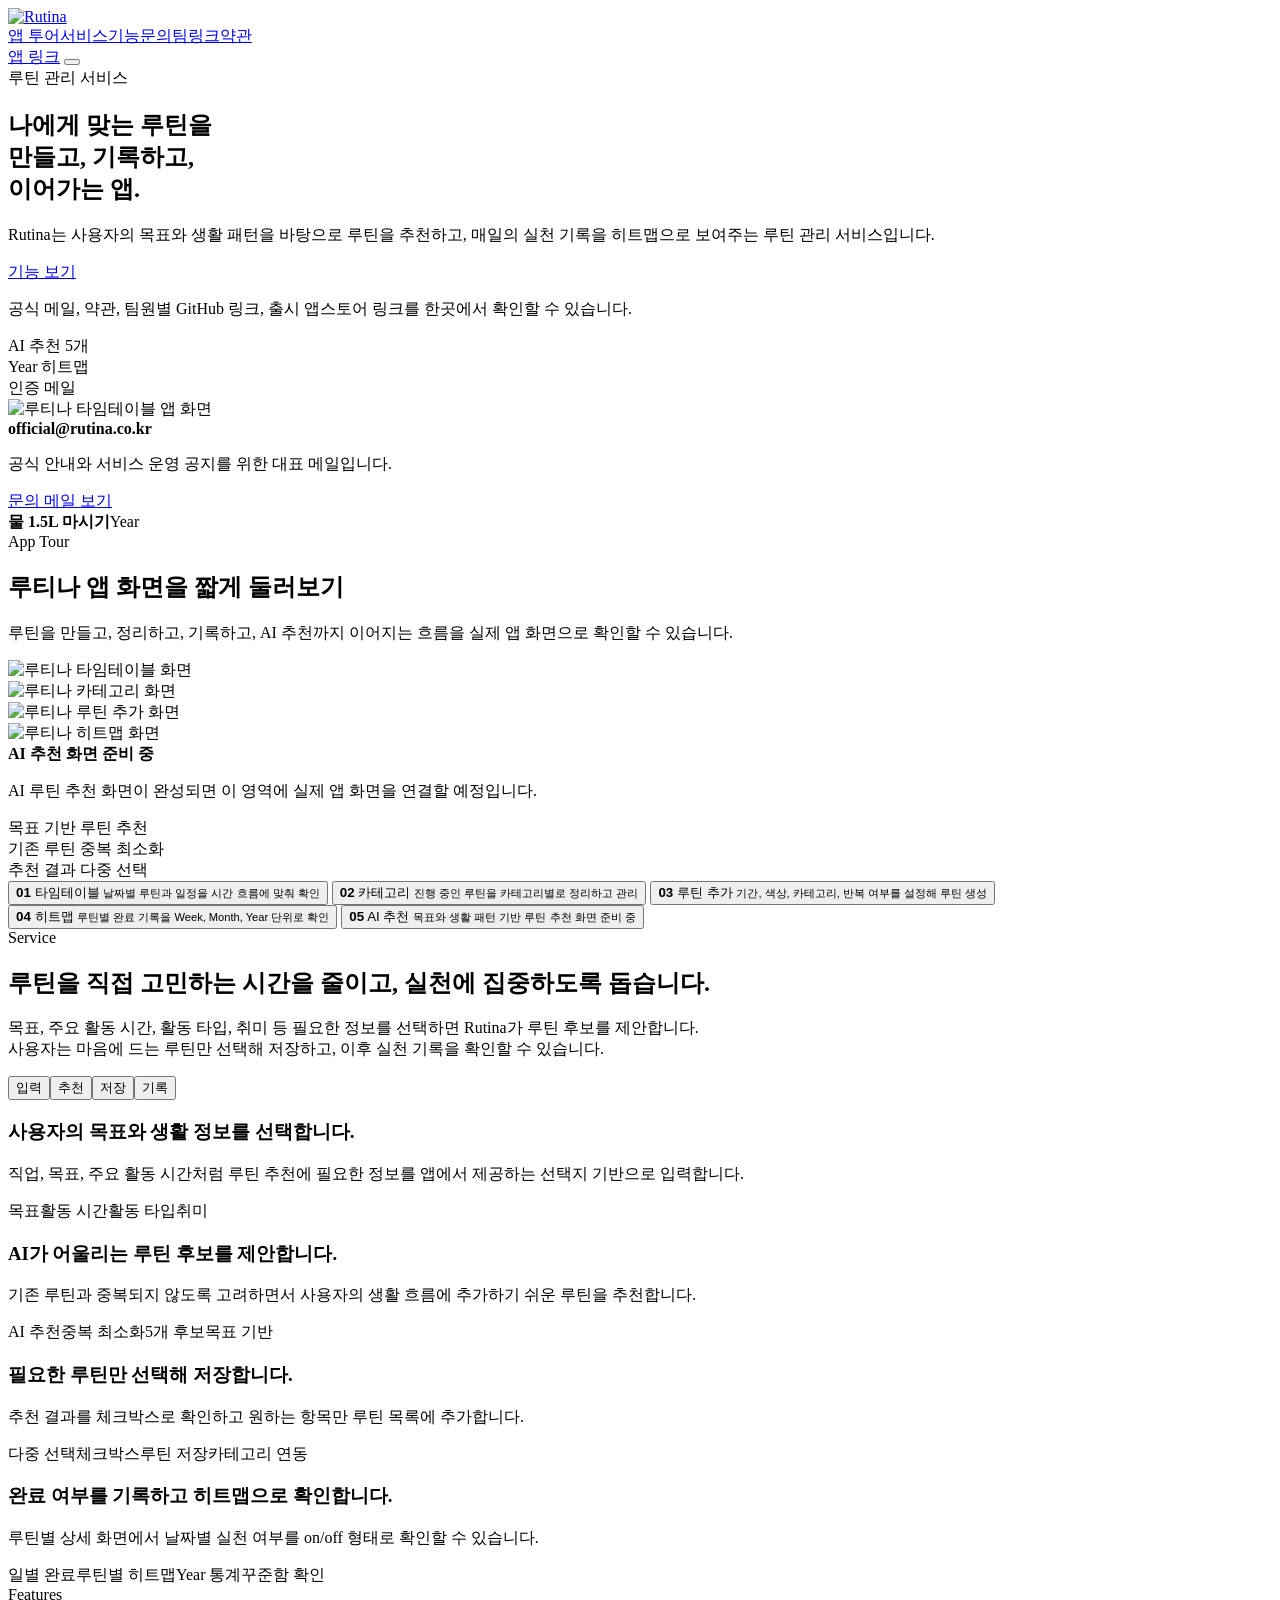
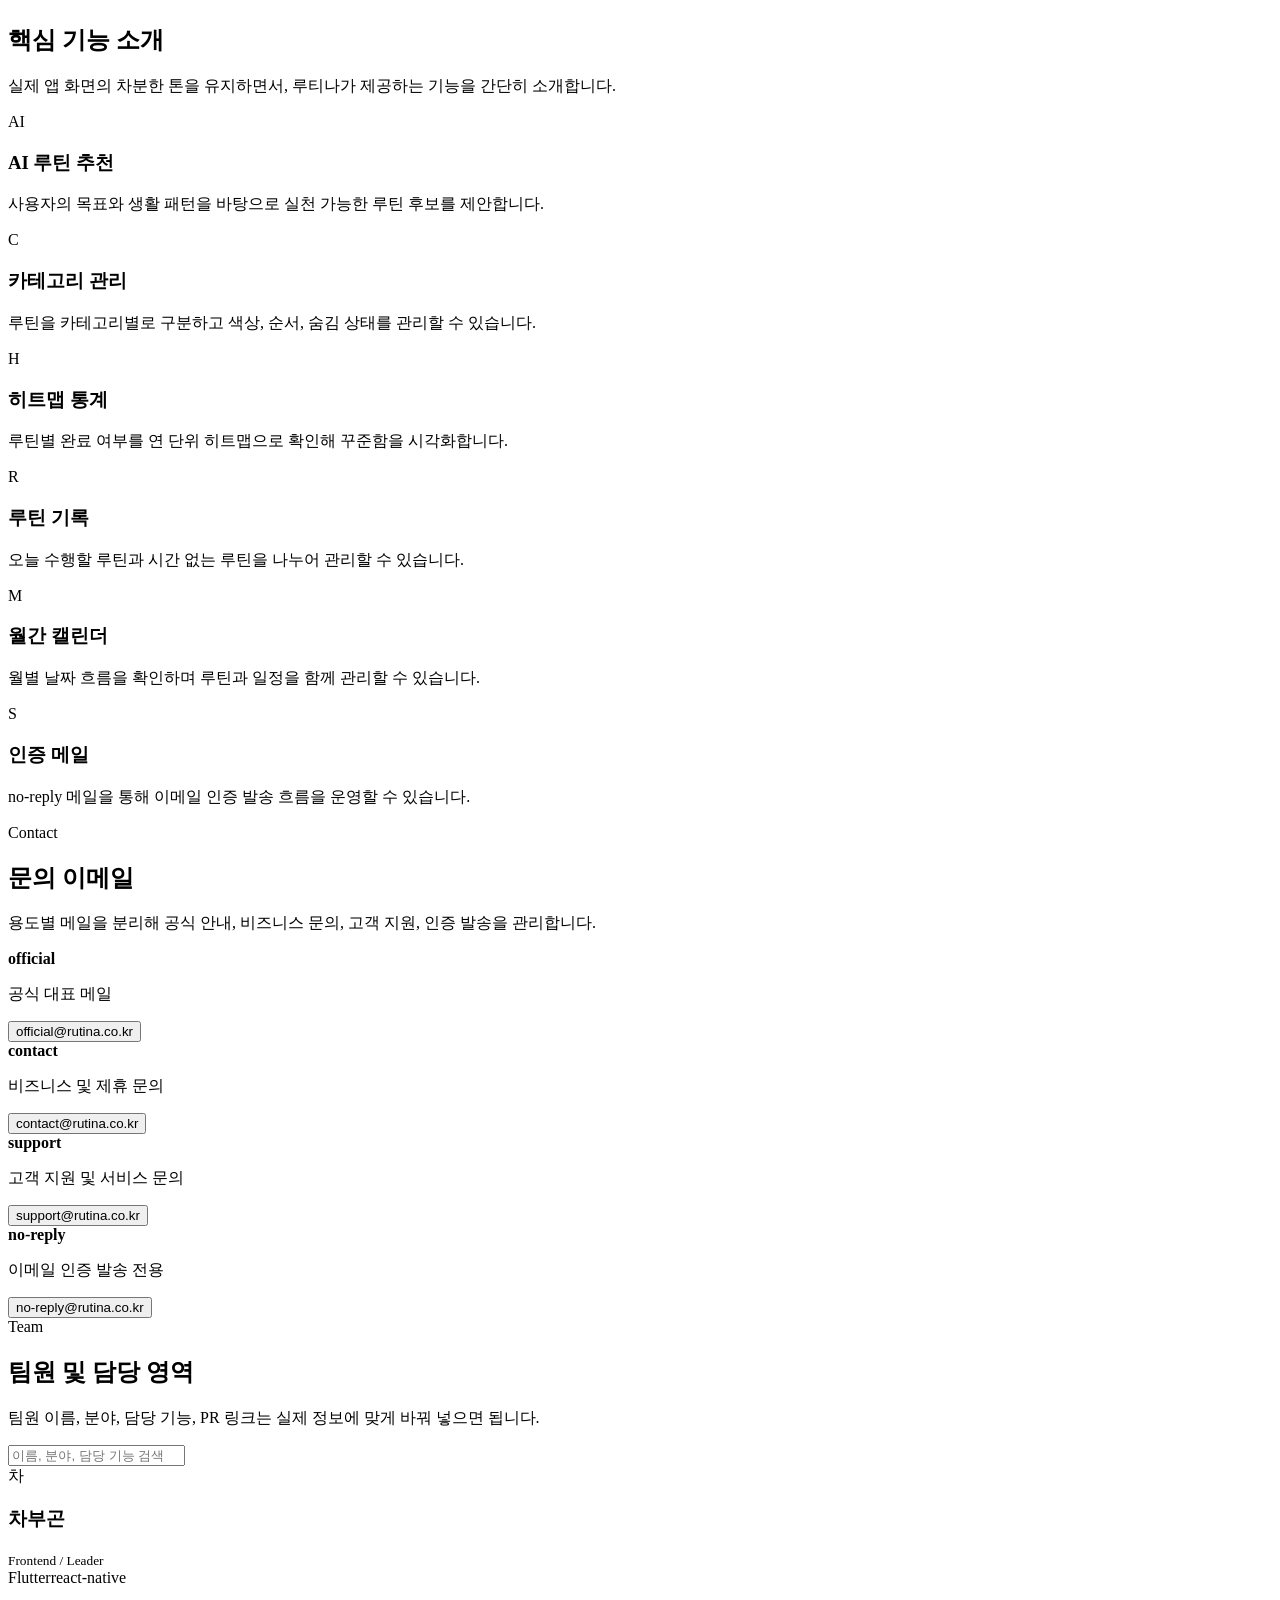
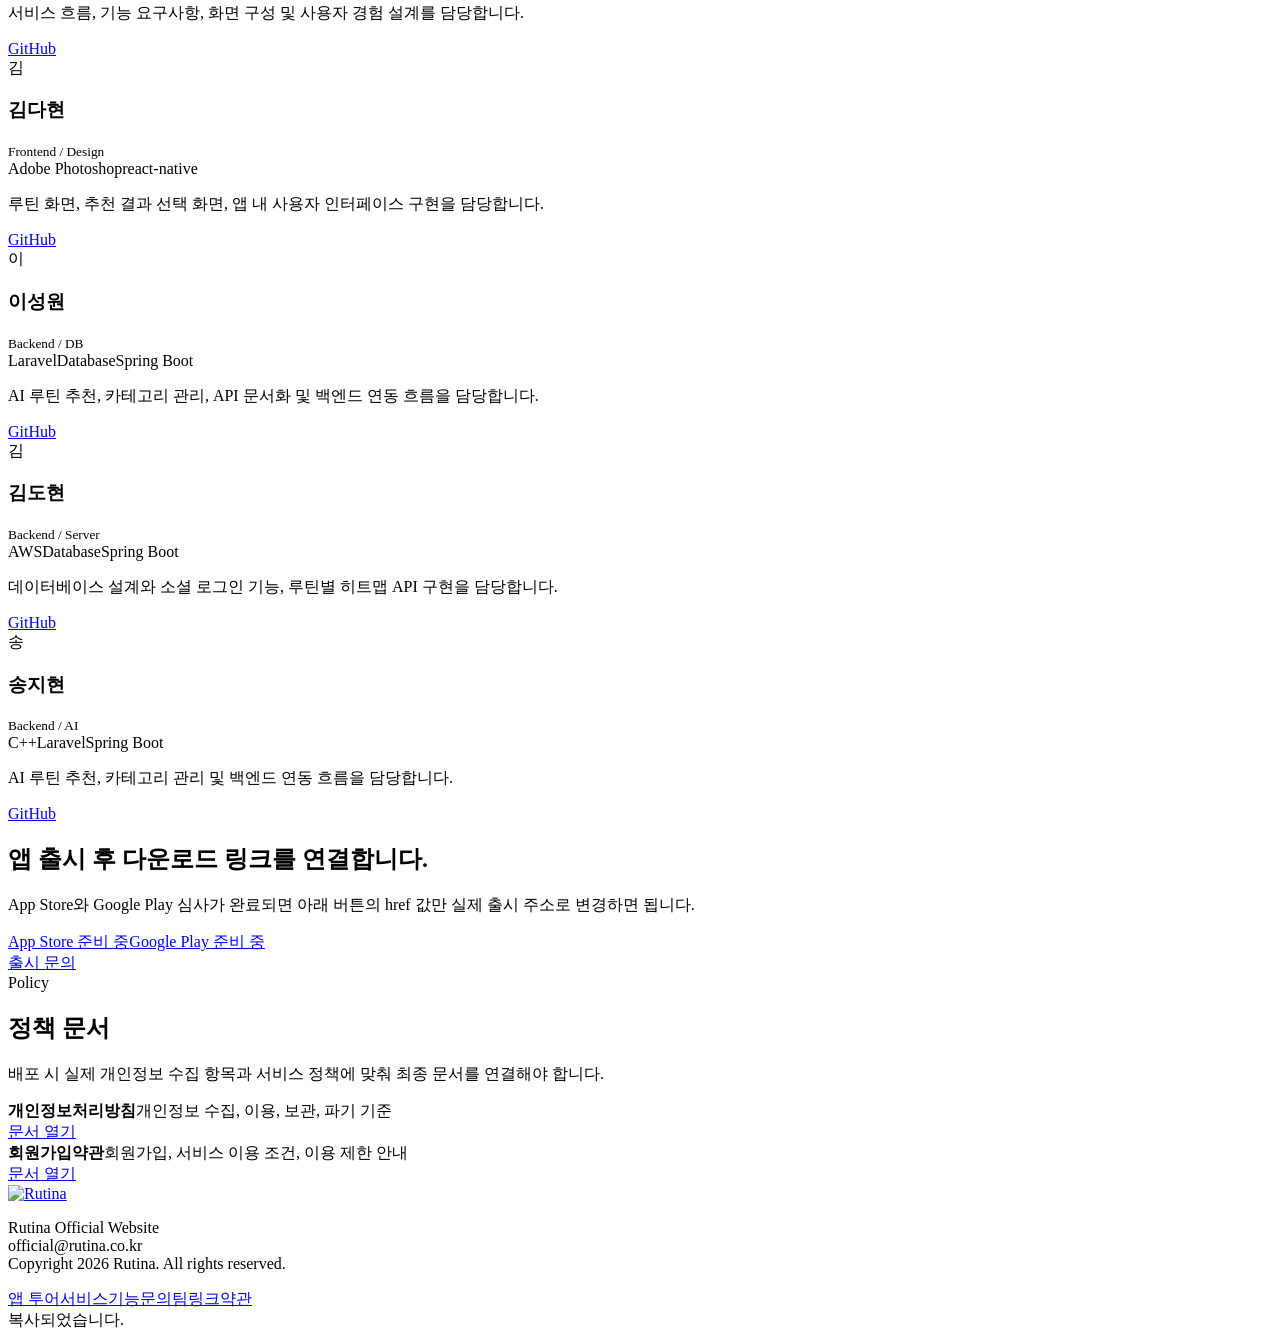
==== src/main/resources/static/official/index.html @ 145f7906 "fix: 오타 및 링크 오류 수정" ====
<!DOCTYPE html>
<html lang="ko">
<head>
    <meta charset="UTF-8" />
    <meta name="viewport" content="width=device-width, initial-scale=1.0" />
    <meta name="description" content="Rutina 공식 홈페이지. AI 루틴 추천, 루틴 기록, 히트맵 통계 기능을 소개합니다." />
    <meta property="og:title" content="Rutina | 루티나 공식 홈페이지" />
    <meta property="og:description" content="나에게 맞는 루틴을 만들고, 기록하고, 이어가는 서비스." />
    <meta property="og:type" content="website" />
    <title>Rutina | 공식 홈페이지</title>
    <!-- 공통 스타일 파일: 공식 홈페이지 전체 디자인을 관리합니다. -->
    <link rel="stylesheet" href="/official/style.css" />
</head>

<body>
<!-- 스크롤 진행률 표시 바: 사용자가 페이지를 얼마나 내려봤는지 상단 선으로 보여줍니다. -->
<div class="scroll-progress" id="scrollProgress" aria-hidden="true"></div>
<!-- 상단 고정 헤더 영역: 로고, 메뉴, 앱 링크 버튼을 포함합니다. -->
<header class="site-header">
    <div class="container nav">
        <a href="#home" class="logo" aria-label="Rutina"><img src="/official/logo.png" alt="Rutina" class="logo-img" /></a>
        <nav class="menu" id="menu">
            <a href="#app-tour">앱 투어</a><a href="#service">서비스</a><a href="#features">기능</a><a href="#contact">문의</a><a href="#team">팀</a><a href="#links">링크</a><a href="#policy">약관</a>
        </nav>
        <div class="nav-right">
            <a class="btn btn-primary" href="#app">앱 링크</a>
            <button class="hamburger" id="hamburger" type="button" aria-label="메뉴 열기"><span></span><span></span><span></span></button>
        </div>
    </div>
</header>

<!-- 메인 콘텐츠 시작: 공식 홈페이지의 주요 섹션들이 순서대로 배치됩니다. -->
<main id="home">
    <!-- Hero 섹션: 서비스의 첫인상과 핵심 메시지를 보여주는 최상단 소개 영역입니다. -->
    <section class="hero">
        <div class="container hero-grid">
            <div class="reveal">
                <div class="label">루틴 관리 서비스</div>
                <h1>나에게 맞는 루틴을<br />만들고, 기록하고,<br /><span>이어가는 앱.</span></h1>
                <p class="hero-desc">Rutina는 사용자의 목표와 생활 패턴을 바탕으로 루틴을 추천하고, 매일의 실천 기록을 히트맵으로 보여주는 루틴 관리 서비스입니다.</p>
                <div class="hero-actions">
                    <a class="btn btn-primary" href="#features">기능 보기</a>
                </div>
                <p class="hero-note">공식 메일, 약관, 팀원별 GitHub 링크, 출시 앱스토어 링크를 한곳에서 확인할 수 있습니다.</p>
            </div>

            <!-- 앱 화면 미리보기 영역: 휴대폰 목업, AI 추천, 히트맵, 이메일 카드를 시각적으로 보여줍니다. -->
            <div class="preview-wrap reveal">
                <div class="motion-chip chip-ai">AI 추천 5개</div>
                <div class="motion-chip chip-heat">Year 히트맵</div>
                <div class="motion-chip chip-mail">인증 메일</div>
                <div class="phone" aria-label="Rutina 앱 화면 미리보기">
                    <div class="phone-screen phone-real-screen">
                        <img src="/official/screens/main-timetable.png" alt="루티나 타임테이블 앱 화면" class="phone-screenshot" />
                    </div>
                </div>
                <div class="floating-mail"><strong>official@rutina.co.kr</strong><p>공식 안내와 서비스 운영 공지를 위한 대표 메일입니다.</p><a href="#contact">문의 메일 보기</a></div>
                <div class="heat-card"><div class="heat-title"><strong>물 1.5L 마시기</strong><span>Year</span></div><div class="heat-grid" id="heatGrid"></div></div>
            </div>
        </div>
    </section>
    <!-- App Tour 섹션: 앱 내부 기능 흐름을 실제 앱 화면 이미지로 소개합니다. -->
    <section id="app-tour" class="app-tour">
        <div class="container">
            <div class="section-head center reveal">
                <div class="section-kicker">App Tour</div>
                <h2 class="section-title">루티나 앱 화면을 짧게 둘러보기</h2>
                <p class="section-desc">
                    루틴을 만들고, 정리하고, 기록하고, AI 추천까지 이어지는 흐름을 실제 앱 화면으로 확인할 수 있습니다.
                </p>
            </div>

            <div class="tour-wrap reveal">
                <div class="tour-phone">
                    <div class="tour-screen" id="tourScreen">

                        <!-- 투어 화면 1: 타임테이블 실제 앱 화면 -->
                        <div class="tour-content active" data-tour-panel="home">
                            <img src="/official/screens/timetable.png" alt="루티나 타임테이블 화면" class="tour-screenshot" />
                        </div>

                        <!-- 투어 화면 2: 카테고리 실제 앱 화면 -->
                        <div class="tour-content" data-tour-panel="category">
                            <img src="/official/screens/category.png" alt="루티나 카테고리 화면" class="tour-screenshot" />
                        </div>

                        <!-- 투어 화면 3: 루틴 추가 실제 앱 화면 -->
                        <div class="tour-content" data-tour-panel="add">
                            <img src="/official/screens/routine-add.png" alt="루티나 루틴 추가 화면" class="tour-screenshot" />
                        </div>

                        <!-- 투어 화면 4: 히트맵 실제 앱 화면 -->
                        <div class="tour-content" data-tour-panel="heatmap">
                            <img src="/official/screens/heatmap.png" alt="루티나 히트맵 화면" class="tour-screenshot" />
                        </div>

                        <!-- 투어 화면 5: AI 추천 화면은 추후 실제 이미지 연결 -->
                        <div class="tour-content" data-tour-panel="ai">
                            <div class="tour-empty">
                                <strong>AI 추천 화면 준비 중</strong>
                                <p>AI 루틴 추천 화면이 완성되면 이 영역에 실제 앱 화면을 연결할 예정입니다.</p>
                                <div class="mock-ai-card">목표 기반 루틴 추천</div>
                                <div class="mock-ai-card">기존 루틴 중복 최소화</div>
                                <div class="mock-ai-card">추천 결과 다중 선택</div>
                            </div>
                        </div>

                    </div>
                </div>

                <div class="tour-list">
                    <button class="tour-item active" type="button" data-tour="home">
                        <b>01</b>
                        <span>타임테이블</span>
                        <small>날짜별 루틴과 일정을 시간 흐름에 맞춰 확인</small>
                    </button>

                    <button class="tour-item" type="button" data-tour="category">
                        <b>02</b>
                        <span>카테고리</span>
                        <small>진행 중인 루틴을 카테고리별로 정리하고 관리</small>
                    </button>

                    <button class="tour-item" type="button" data-tour="add">
                        <b>03</b>
                        <span>루틴 추가</span>
                        <small>기간, 색상, 카테고리, 반복 여부를 설정해 루틴 생성</small>
                    </button>

                    <button class="tour-item" type="button" data-tour="heatmap">
                        <b>04</b>
                        <span>히트맵</span>
                        <small>루틴별 완료 기록을 Week, Month, Year 단위로 확인</small>
                    </button>

                    <button class="tour-item" type="button" data-tour="ai">
                        <b>05</b>
                        <span>AI 추천</span>
                        <small>목표와 생활 패턴 기반 루틴 추천 화면 준비 중</small>
                    </button>
                </div>
            </div>
        </div>
    </section>
    <!-- Service 섹션: 루틴 추천이 어떤 흐름으로 진행되는지 탭 형태로 설명합니다. -->
    <section id="service">
        <div class="container">
            <div class="section-head center reveal"><div class="section-kicker">Service</div><h2 class="section-title">루틴을 직접 고민하는 시간을 줄이고, 실천에 집중하도록 돕습니다.</h2><p class="section-desc">목표, 주요 활동 시간, 활동 타입, 취미 등 필요한 정보를 선택하면 Rutina가 루틴 후보를 제안합니다. <br>사용자는 마음에 드는 루틴만 선택해 저장하고, 이후 실천 기록을 확인할 수 있습니다.</p></div>
            <div class="process reveal">
                <div class="process-tabs"><button class="tab active" type="button" data-panel="p1">입력</button><button class="tab" type="button" data-panel="p2">추천</button><button class="tab" type="button" data-panel="p3">저장</button><button class="tab" type="button" data-panel="p4">기록</button></div>
                <div class="panel active" id="p1"><h3>사용자의 목표와 생활 정보를 선택합니다.</h3><p>직업, 목표, 주요 활동 시간처럼 루틴 추천에 필요한 정보를 앱에서 제공하는 선택지 기반으로 입력합니다.</p><div class="panel-list"><span>목표</span><span>활동 시간</span><span>활동 타입</span><span>취미</span></div></div>
                <div class="panel" id="p2"><h3>AI가 어울리는 루틴 후보를 제안합니다.</h3><p>기존 루틴과 중복되지 않도록 고려하면서 사용자의 생활 흐름에 추가하기 쉬운 루틴을 추천합니다.</p><div class="panel-list"><span>AI 추천</span><span>중복 최소화</span><span>5개 후보</span><span>목표 기반</span></div></div>
                <div class="panel" id="p3"><h3>필요한 루틴만 선택해 저장합니다.</h3><p>추천 결과를 체크박스로 확인하고 원하는 항목만 루틴 목록에 추가합니다.</p><div class="panel-list"><span>다중 선택</span><span>체크박스</span><span>루틴 저장</span><span>카테고리 연동</span></div></div>
                <div class="panel" id="p4"><h3>완료 여부를 기록하고 히트맵으로 확인합니다.</h3><p>루틴별 상세 화면에서 날짜별 실천 여부를 on/off 형태로 확인할 수 있습니다.</p><div class="panel-list"><span>일별 완료</span><span>루틴별 히트맵</span><span>Year 통계</span><span>꾸준함 확인</span></div></div>
            </div>
        </div>
    </section>

    <!-- Features 섹션: 루티나의 핵심 기능을 카드 형태로 소개합니다. -->
    <section id="features"><div class="container"><div class="section-head reveal"><div class="section-kicker">Features</div><h2 class="section-title">핵심 기능 소개</h2><p class="section-desc">실제 앱 화면의 차분한 톤을 유지하면서, 루티나가 제공하는 기능을 간단히 소개합니다.</p></div><div class="cards">
        <article class="card reveal"><div class="card-icon">AI</div><h3>AI 루틴 추천</h3><p>사용자의 목표와 생활 패턴을 바탕으로 실천 가능한 루틴 후보를 제안합니다.</p></article>
        <article class="card reveal"><div class="card-icon">C</div><h3>카테고리 관리</h3><p>루틴을 카테고리별로 구분하고 색상, 순서, 숨김 상태를 관리할 수 있습니다.</p></article>
        <article class="card reveal"><div class="card-icon">H</div><h3>히트맵 통계</h3><p>루틴별 완료 여부를 연 단위 히트맵으로 확인해 꾸준함을 시각화합니다.</p></article>
        <article class="card reveal"><div class="card-icon">R</div><h3>루틴 기록</h3><p>오늘 수행할 루틴과 시간 없는 루틴을 나누어 관리할 수 있습니다.</p></article>
        <article class="card reveal"><div class="card-icon">M</div><h3>월간 캘린더</h3><p>월별 날짜 흐름을 확인하며 루틴과 일정을 함께 관리할 수 있습니다.</p></article>
        <article class="card reveal"><div class="card-icon">S</div><h3>인증 메일</h3><p>no-reply 메일을 통해 이메일 인증 발송 흐름을 운영할 수 있습니다.</p></article>
    </div></div></section>

    <!-- Contact 섹션: 용도별 문의 이메일을 안내하고 복사 기능을 제공합니다. -->
    <section id="contact"><div class="container"><div class="section-head center reveal"><div class="section-kicker">Contact</div><h2 class="section-title">문의 이메일</h2><p class="section-desc">용도별 메일을 분리해 공식 안내, 비즈니스 문의, 고객 지원, 인증 발송을 관리합니다.</p></div><div class="email-grid">
        <div class="email-card reveal"><b>official</b><p>공식 대표 메일</p><button class="copy" type="button" data-email="official@rutina.co.kr">official@rutina.co.kr</button></div>
        <div class="email-card reveal"><b>contact</b><p>비즈니스 및 제휴 문의</p><button class="copy" type="button" data-email="contact@rutina.co.kr">contact@rutina.co.kr</button></div>
        <div class="email-card reveal"><b>support</b><p>고객 지원 및 서비스 문의</p><button class="copy" type="button" data-email="support@rutina.co.kr">support@rutina.co.kr</button></div>
        <div class="email-card reveal"><b>no-reply</b><p>이메일 인증 발송 전용</p><button class="copy" type="button" data-email="no-reply@rutina.co.kr">no-reply@rutina.co.kr</button></div>
    </div></div></section>

    <!-- Team 섹션: 팀원별 역할, 기술 스택, GitHub 링크를 보여줍니다. -->
    <section id="team"><div class="container"><div class="section-head reveal"><div class="section-kicker">Team</div>
        <h2 class="section-title">팀원 및 담당 영역</h2><p class="section-desc">팀원 이름, 분야, 담당 기능, PR 링크는 실제 정보에 맞게 바꿔 넣으면 됩니다.</p></div><div class="team-top reveal"><input class="team-search" id="teamSearch" type="search" placeholder="이름, 분야, 담당 기능 검색" />
    </div><div class="team-grid">
        <article class="member reveal" data-search="차부곤 frontend"><div class="member-head"><div class="avatar">차</div><div><h3>차부곤</h3><small>Frontend / Leader</small></div></div><div class="tags"><span>Flutter</span><span>react-native</span></div><p>서비스 흐름, 기능 요구사항, 화면 구성 및 사용자 경험 설계를 담당합니다.</p><div class="member-links"><a href="https://github.com/Dev-Combu" target="_blank" rel="noreferrer">GitHub</a></div></article>
        <article class="member reveal" data-search="김다현 frontend"><div class="member-head"><div class="avatar">김</div><div><h3>김다현</h3><small>Frontend / Design</small></div></div><div class="tags"><span>Adobe Photoshop</span><span>react-native</span></div><p>루틴 화면, 추천 결과 선택 화면, 앱 내 사용자 인터페이스 구현을 담당합니다.</p><div class="member-links"><a href="https://github.com/kimmmddh" target="_blank" rel="noreferrer">GitHub</a></div></article>
        <article class="member reveal" data-search="이성원 backend"><div class="member-head"><div class="avatar">이</div><div><h3>이성원</h3><small>Backend / DB</small></div></div><div class="tags"><span>Laravel</span><span>Database</span><span>Spring Boot</span></div><p>AI 루틴 추천, 카테고리 관리, API 문서화 및 백엔드 연동 흐름을 담당합니다.</p><div class="member-links"><a href="https://github.com/dodo551" target="_blank" rel="noreferrer">GitHub</a></div></article>
        <article class="member reveal" data-search="김도현 backend"><div class="member-head"><div class="avatar">김</div><div><h3>김도현</h3><small>Backend / Server</small></div></div><div class="tags"><span>AWS</span><span>Database</span><span>Spring Boot</span></div><p>데이터베이스 설계와 소셜 로그인 기능, 루틴별 히트맵 API 구현을 담당합니다.</p><div class="member-links"><a href="https://github.com/swon0913" target="_blank" rel="noreferrer">GitHub</a></div></article>
        <article class="member reveal" data-search="송지현 backend"><div class="member-head"><div class="avatar">송</div><div><h3>송지현</h3><small>Backend / AI</small></div></div><div class="tags"><span>C++</span><span>Laravel</span><span>Spring Boot</span></div><p>AI 루틴 추천, 카테고리 관리 및 백엔드 연동 흐름을 담당합니다.</p><div class="member-links"><a href="https://github.com/Jihyeonnn" target="_blank" rel="noreferrer">GitHub</a></div></article>
    </div></div></section>

    <!-- Links 섹션: 현재는 주석 처리된 프로젝트 링크 영역입니다. 필요 시 주석을 해제해서 사용할 수 있습니다. -->
    <!--    <section id="links"><div class="container"><div class="section-head center reveal"><div class="section-kicker">Links</div><h2 class="section-title">프로젝트 링크</h2><p class="section-desc">루티나 GitHub, 팀원별 PR, 앱 출시 링크를 연결할 수 있습니다.</p></div><div class="link-grid">-->
    <!--      <article class="link-card reveal"><h3>Backend Repository</h3><p>Spring Boot 기반 루티나 백엔드 API 저장소입니다.</p><a class="btn btn-primary" href="https://github.com/Induk-Capstone-team/rutina-backend" target="_blank" rel="noreferrer">열기</a></article>-->
    <!--      <article class="link-card reveal"><h3>Pull Requests</h3><p>팀원별 작업 내역과 리뷰 가능한 PR 목록입니다.</p><a class="btn btn-soft" href="https://github.com/Induk-Capstone-team/rutina-backend/pulls" target="_blank" rel="noreferrer">PR 보기</a></article>-->
    <!--      <article class="link-card reveal"><h3>Swagger Docs</h3><p>개발 서버 주소가 확정되면 Swagger 문서 링크로 변경해 주세요.</p><a class="btn btn-soft" href="http://localhost:8080/swagger-ui/index.html" target="_blank" rel="noreferrer">링크 수정</a></article>-->
    <!--    </div></div></section>-->

    <!-- App 섹션: 앱 출시 후 App Store / Google Play 링크를 연결할 영역입니다. -->
    <section id="links"><div class="container"><div class="app-banner reveal"><div><h2>앱 출시 후 다운로드 링크를 연결합니다.</h2><p>App Store와 Google Play 심사가 완료되면 아래 버튼의 href 값만 실제 출시 주소로 변경하면 됩니다.</p><div class="store-group"><a class="store disabled" href="#" aria-disabled="true">App Store 준비 중</a><a class="store disabled" href="#" aria-disabled="true">Google Play 준비 중</a></div></div><a class="btn btn-soft" href="mailto:support@rutina.co.kr">출시 문의</a></div></div></section>

    <!-- Policy 섹션: 개인정보처리방침과 회원가입약관 문서로 이동하는 영역입니다. -->
    <section id="policy"><div class="container"><div class="section-head reveal"><div class="section-kicker">Policy</div><h2 class="section-title">정책 문서</h2><p class="section-desc">배포 시 실제 개인정보 수집 항목과 서비스 정책에 맞춰 최종 문서를 연결해야 합니다.</p></div><div class="legal-grid"><div class="legal reveal"><div><b>개인정보처리방침</b><span>개인정보 수집, 이용, 보관, 파기 기준</span></div><a class="btn btn-soft" href="/official/privacy.html">문서 열기</a></div><div class="legal reveal"><div><b>회원가입약관</b><span>회원가입, 서비스 이용 조건, 이용 제한 안내</span></div><a class="btn btn-soft" href="/official/terms.html">문서 열기</a></div></div></div></section>
</main>

<!-- Footer 영역: 로고, 대표 이메일, 저작권, 주요 섹션 바로가기를 제공합니다. -->
<footer class="footer"><div class="container footer-inner"><div><a href="#home" class="logo" aria-label="Rutina"><img src="/official/logo.png" alt="Rutina" class="logo-img" /></a><p>Rutina Official Website<br />official@rutina.co.kr<br />Copyright 2026 Rutina. All rights reserved.</p></div><div class="footer-links"><a href="#app-tour">앱 투어</a><a href="#service">서비스</a><a href="#features">기능</a><a href="#contact">문의</a><a href="#team">팀</a><a href="#links">링크</a><a href="#policy">약관</a></div></div></footer>
<!-- 이메일 복사 완료 메시지를 보여주는 토스트 영역입니다. -->
<div class="toast" id="toast">복사되었습니다.</div>

<script>

    // 스크롤 진행률 바 요소를 가져옵니다.
    const scrollProgress = document.getElementById("scrollProgress");

    // 현재 스크롤 위치를 계산하여 상단 진행률 바의 너비를 업데이트합니다.
    function updateScrollProgress() {
        const scrollTop = window.scrollY || document.documentElement.scrollTop;
        const docHeight = document.documentElement.scrollHeight - window.innerHeight;
        const ratio = docHeight > 0 ? (scrollTop / docHeight) * 100 : 0;
        scrollProgress.style.width = ratio + "%";
    }

    window.addEventListener("scroll", updateScrollProgress);
    updateScrollProgress();

    // 메인 히어로 Year 히트맵 셀을 생성합니다.
    // 356개 셀을 세로 7칸 기준으로 배치하여 주 단위 히트맵처럼 보여줍니다.
    const heatGrid = document.getElementById("heatGrid");

    const onIndexes = [
        4, 11, 27, 32, 46, 59, 74, 90,
        117, 118, 119, 142, 161, 188,
        211, 240, 266, 293
    ];

    let fillOrder = 0;

    for (let i = 0; i < 356; i++) {
        const cell = document.createElement("i");

        if (onIndexes.includes(i)) {
            cell.classList.add("on");
            cell.style.setProperty("--heat-delay", (fillOrder * 0.08) + "s");
            fillOrder++;
        }

        heatGrid.appendChild(cell);
    }
    // 모바일 화면에서 햄버거 버튼을 클릭하면 메뉴를 열고 닫습니다.
    const hamburger = document.getElementById("hamburger");
    const menu = document.getElementById("menu");
    hamburger.addEventListener("click", () => { menu.classList.toggle("open"); });
    document.querySelectorAll(".menu a").forEach((link) => { link.addEventListener("click", () => menu.classList.remove("open")); });

    // Service 섹션의 탭 버튼을 클릭하면 해당 설명 패널만 보이도록 전환합니다.
    const tabs = document.querySelectorAll(".tab");
    const panels = document.querySelectorAll(".panel");
    tabs.forEach((tab) => { tab.addEventListener("click", () => { tabs.forEach((item) => item.classList.remove("active")); panels.forEach((item) => item.classList.remove("active")); tab.classList.add("active"); document.getElementById(tab.dataset.panel).classList.add("active"); }); });

    // 화면에 요소가 들어오면 reveal 애니메이션이 실행되도록 IntersectionObserver를 사용합니다.
    const revealItems = document.querySelectorAll(".reveal");
    const observer = new IntersectionObserver((entries) => { entries.forEach((entry) => { if (entry.isIntersecting) { entry.target.classList.add("show"); observer.unobserve(entry.target); } }); }, { threshold: 0.12 });
    revealItems.forEach((item) => observer.observe(item));

    // 현재 스크롤 위치에 따라 헤더 메뉴의 활성 상태를 자동으로 갱신합니다.
    const sections = document.querySelectorAll("main section[id]");
    const navLinks = document.querySelectorAll(".menu a");
    function updateNav() { let current = ""; sections.forEach((section) => { if (window.scrollY >= section.offsetTop - 120) current = section.id; }); navLinks.forEach((link) => { link.classList.toggle("active", link.getAttribute("href") === "#" + current); }); }
    window.addEventListener("scroll", updateNav); updateNav();

    // 이메일 복사 성공 시 하단 토스트 메시지를 표시합니다.
    const toast = document.getElementById("toast");
    let toastTimer = null;
    function showToast(text) { toast.textContent = text; toast.classList.add("show"); clearTimeout(toastTimer); toastTimer = setTimeout(() => { toast.classList.remove("show"); }, 1500); }
    document.querySelectorAll(".copy").forEach((button) => { button.addEventListener("click", async () => { const email = button.dataset.email; try { await navigator.clipboard.writeText(email); showToast(email + " 복사 완료"); } catch (error) { location.href = "mailto:" + email; } }); });

    // 팀원 검색 입력값에 따라 팀원 카드를 필터링합니다.
    const teamSearch = document.getElementById("teamSearch");
    const members = document.querySelectorAll(".member");
    teamSearch.addEventListener("input", () => { const value = teamSearch.value.trim().toLowerCase(); members.forEach((member) => { const target = (member.textContent + " " + member.dataset.search).toLowerCase(); member.classList.toggle("hidden", value && !target.includes(value)); }); });
    // App Tour 섹션에서 단계 버튼을 클릭하면 휴대폰 목업 안의 화면을 전환합니다.
    const tourButtons = document.querySelectorAll(".tour-item");
    const tourPanels = document.querySelectorAll(".tour-content");

    tourButtons.forEach((button) => {
        button.addEventListener("click", () => {
            const target = button.dataset.tour;

            tourButtons.forEach((item) => item.classList.remove("active"));
            tourPanels.forEach((panel) => panel.classList.remove("active"));

            button.classList.add("active");
            document.querySelector(`[data-tour-panel="${target}"]`).classList.add("active");
        });
    });
</script>
<!-- 우클릭, 개발자 도구 단축키 등 기본적인 접근 방지 스크립트입니다. 완전한 보안 기능은 아닙니다. -->
<script src="/official/guard.js"></script>
</body>
</html>
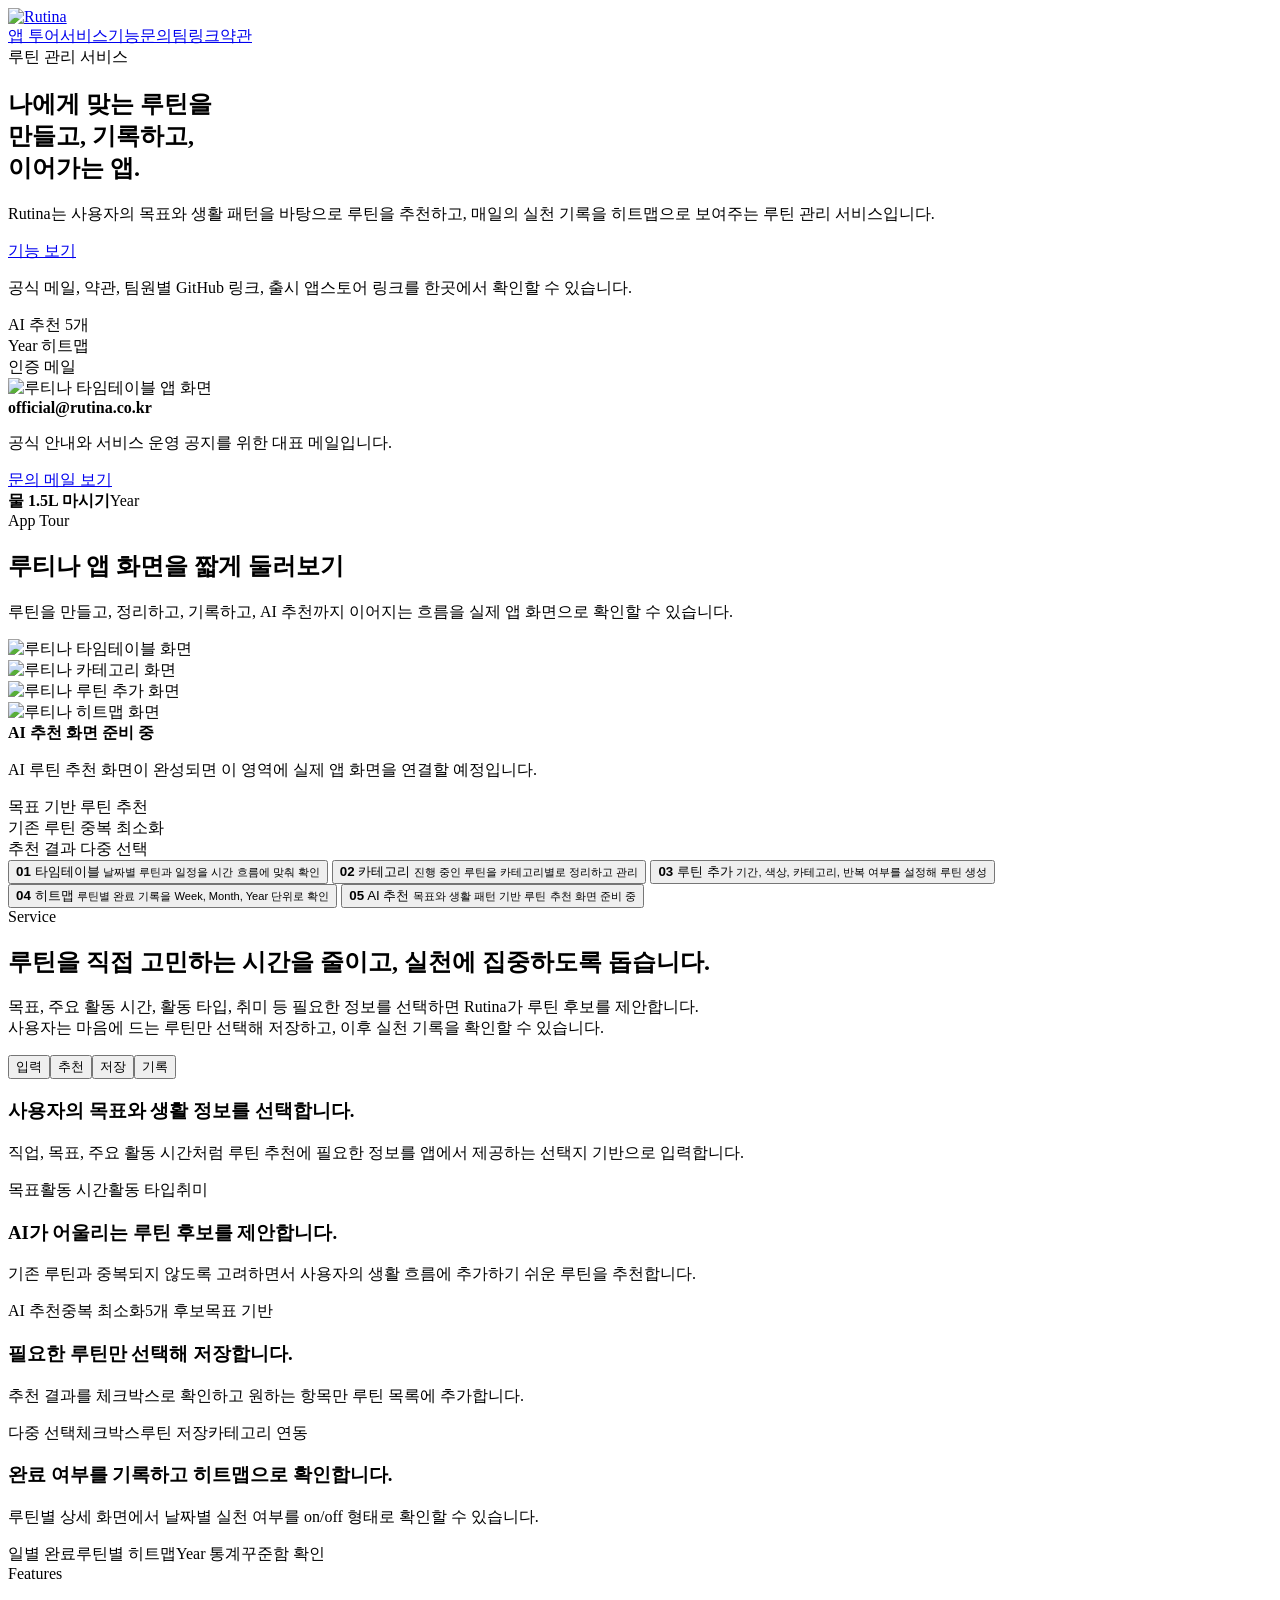
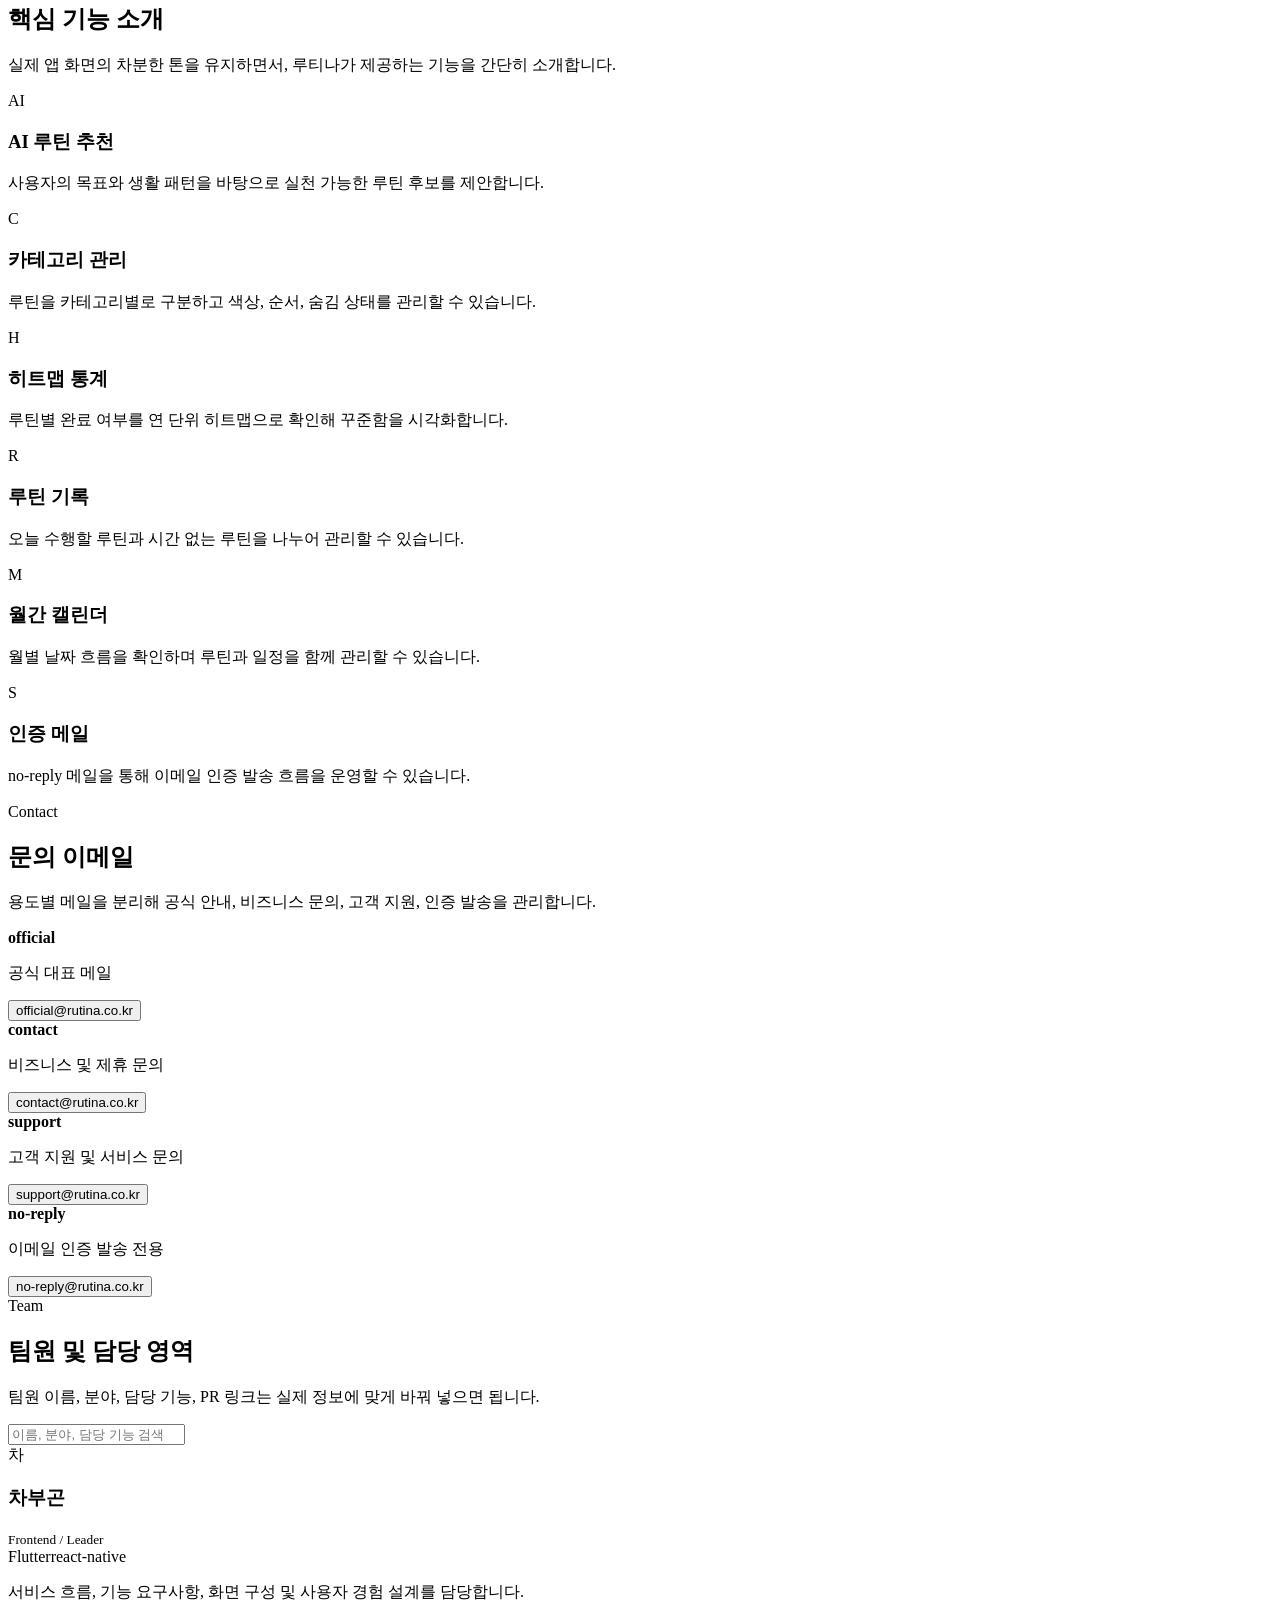
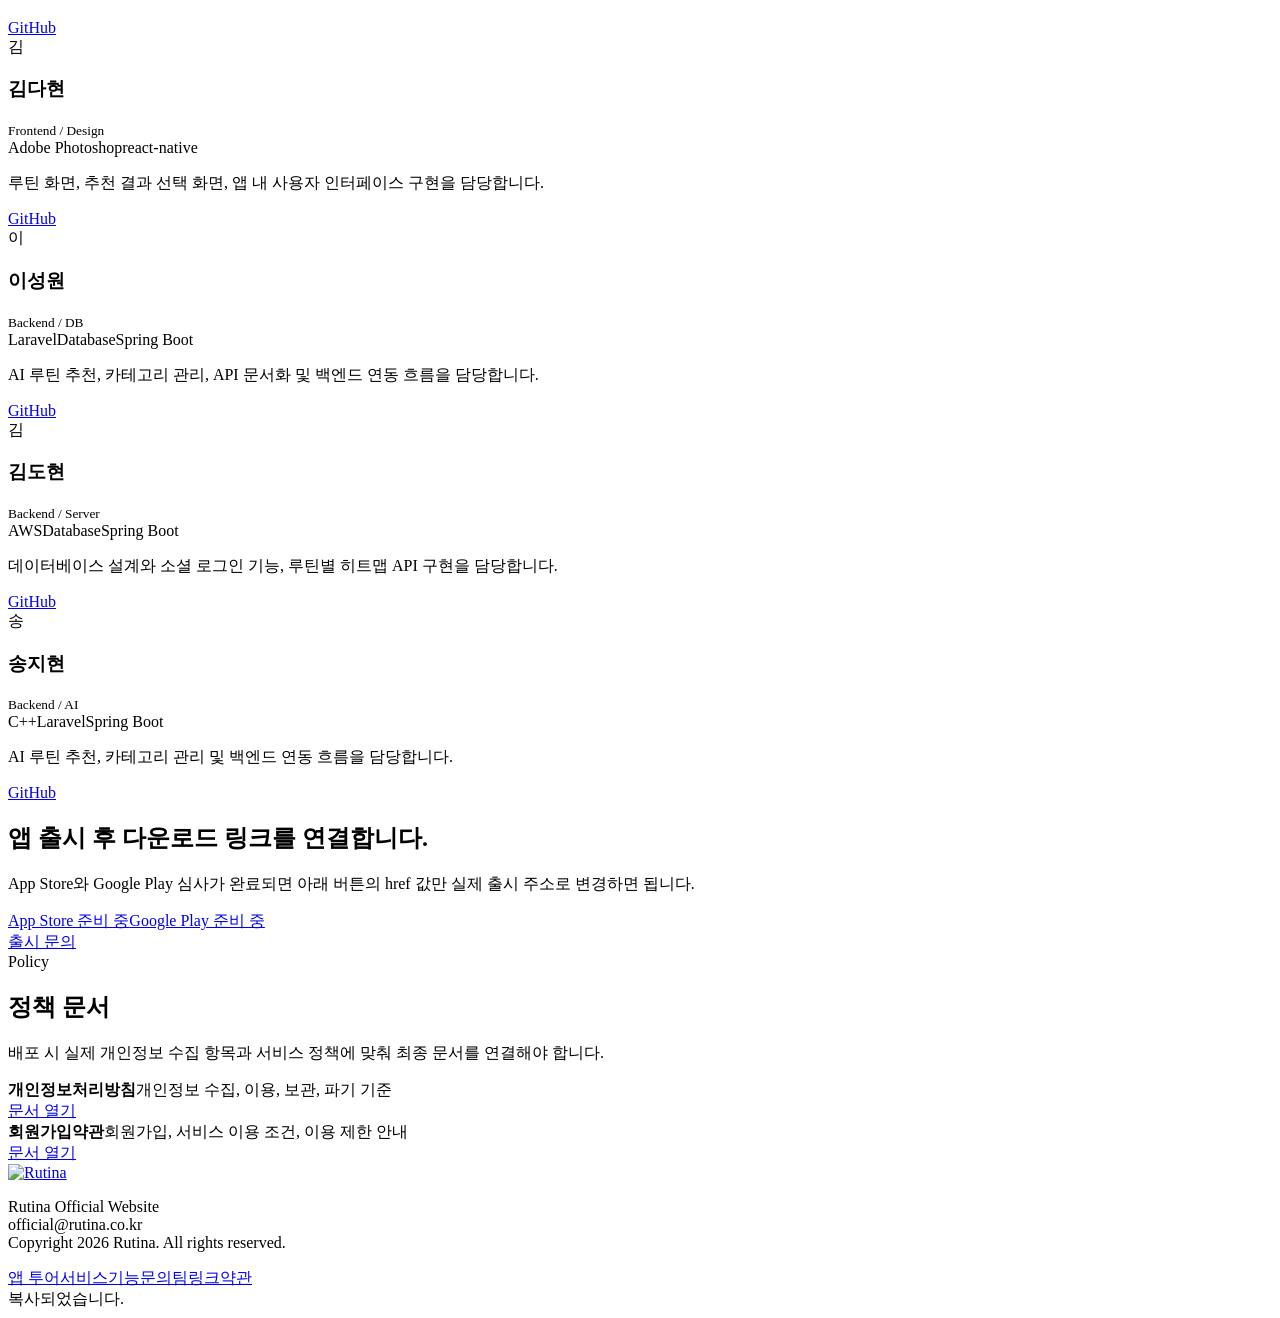
==== commit 908a3293: "Del: 앱 링크 버튼 삭제" ====
--- a/src/main/resources/static/official/index.html
+++ b/src/main/resources/static/official/index.html
@@ -22,10 +22,10 @@
         <nav class="menu" id="menu">
             <a href="#app-tour">앱 투어</a><a href="#service">서비스</a><a href="#features">기능</a><a href="#contact">문의</a><a href="#team">팀</a><a href="#links">링크</a><a href="#policy">약관</a>
         </nav>
-        <div class="nav-right">
+        <!-- <div class="nav-right">
             <a class="btn btn-primary" href="#app">앱 링크</a>
             <button class="hamburger" id="hamburger" type="button" aria-label="메뉴 열기"><span></span><span></span><span></span></button>
-        </div>
+        </div> -->
     </div>
 </header>
 
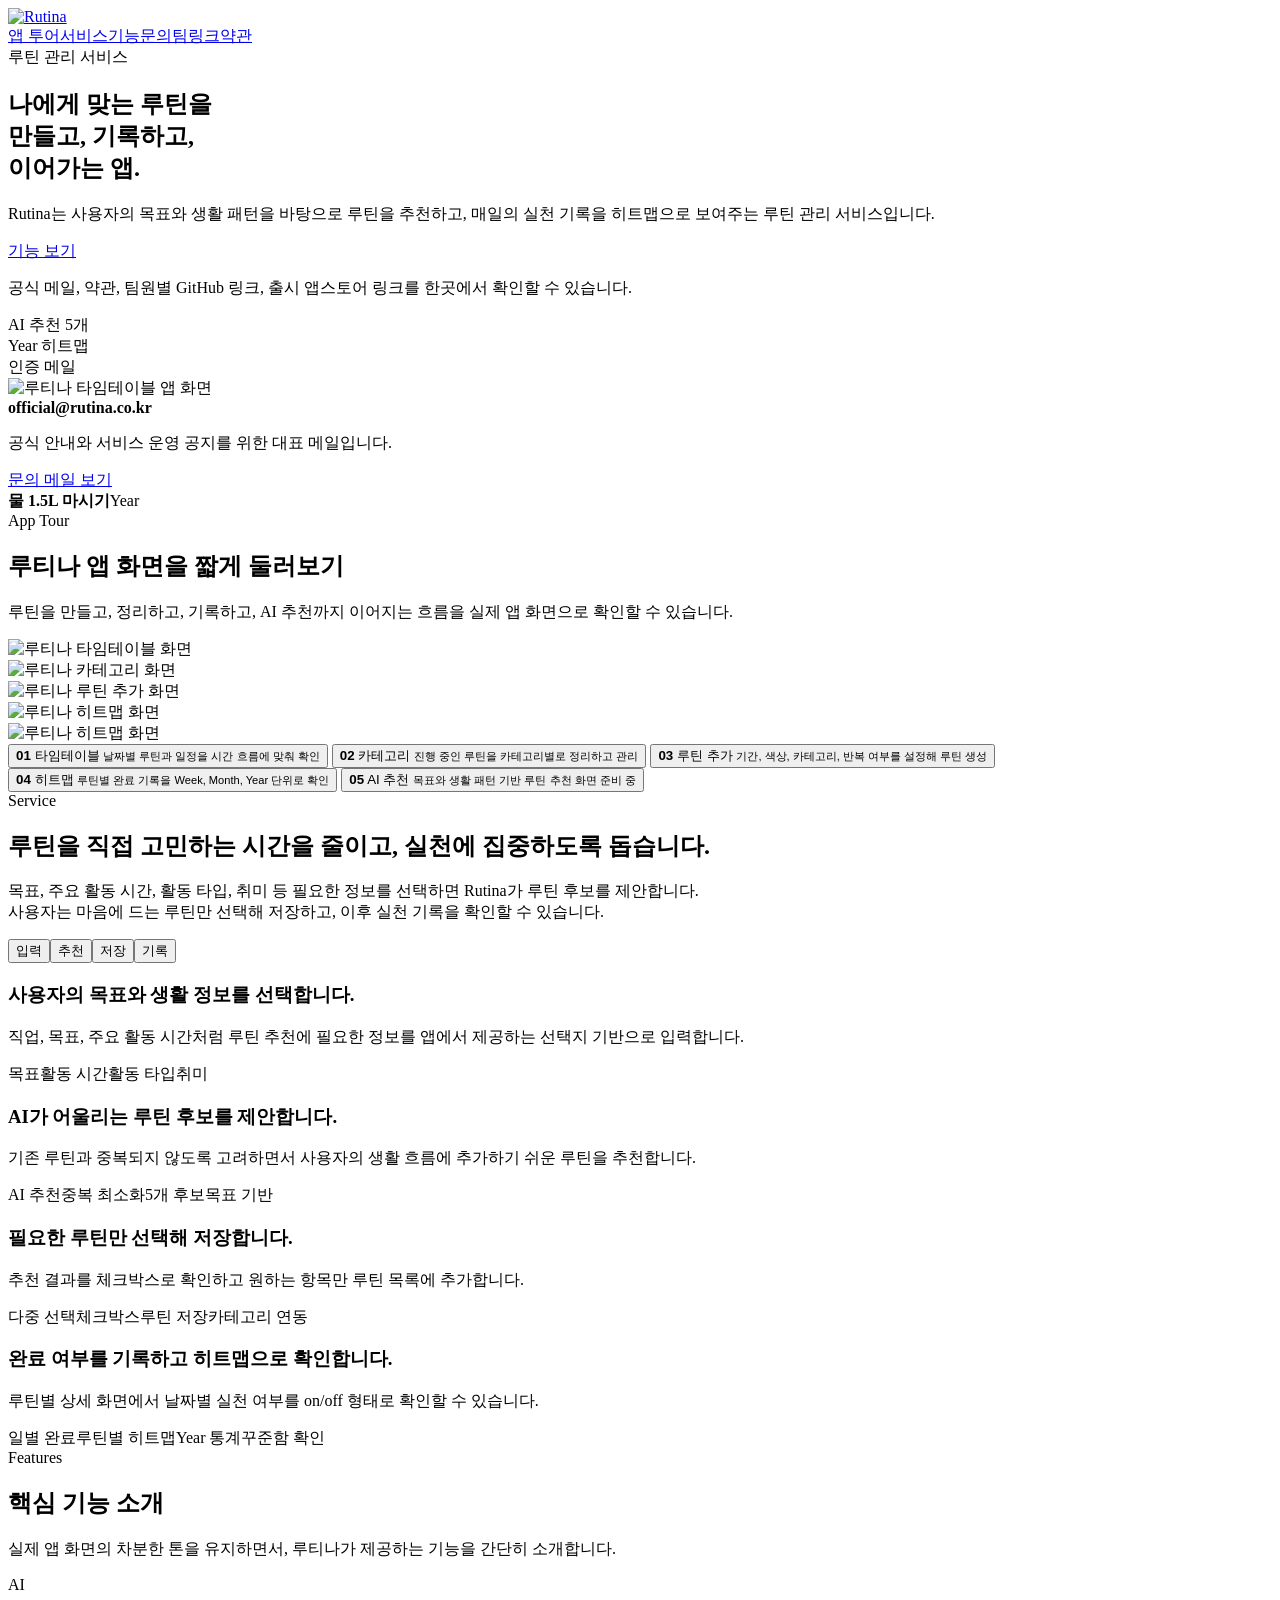
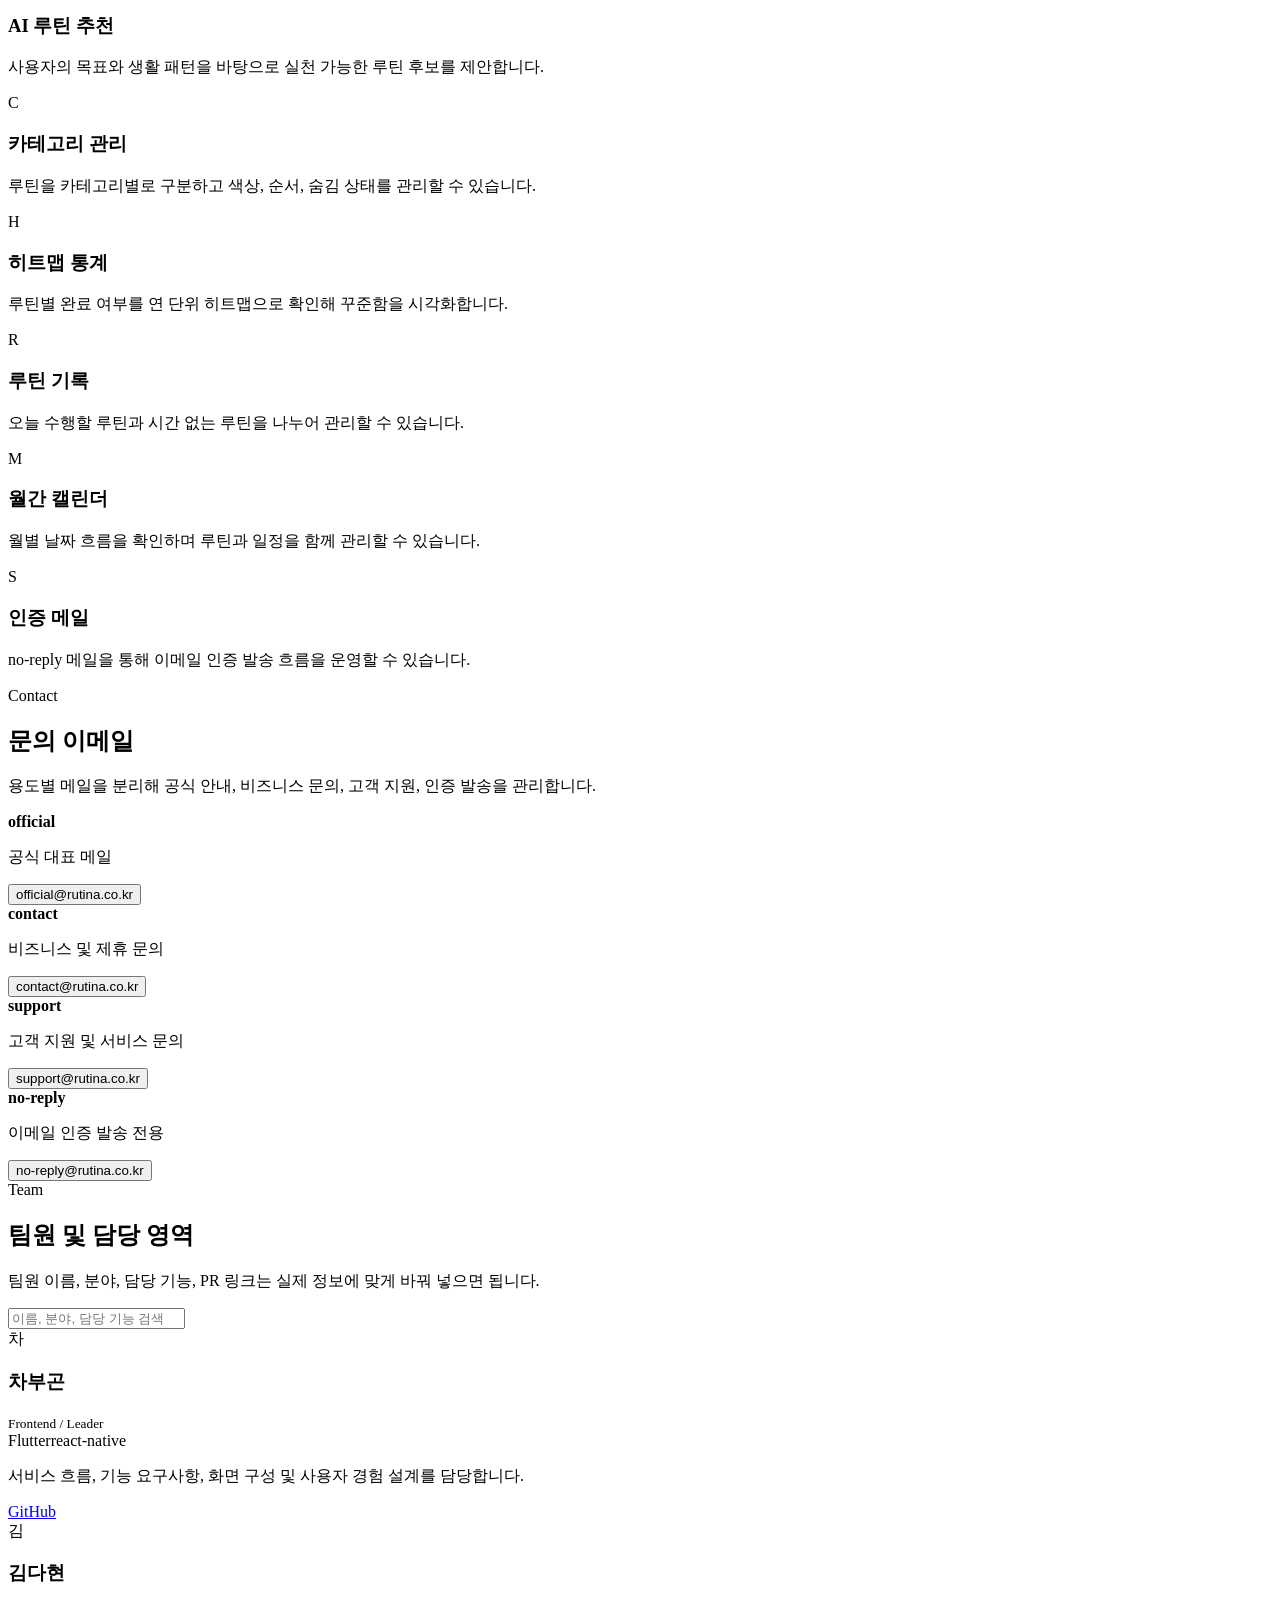
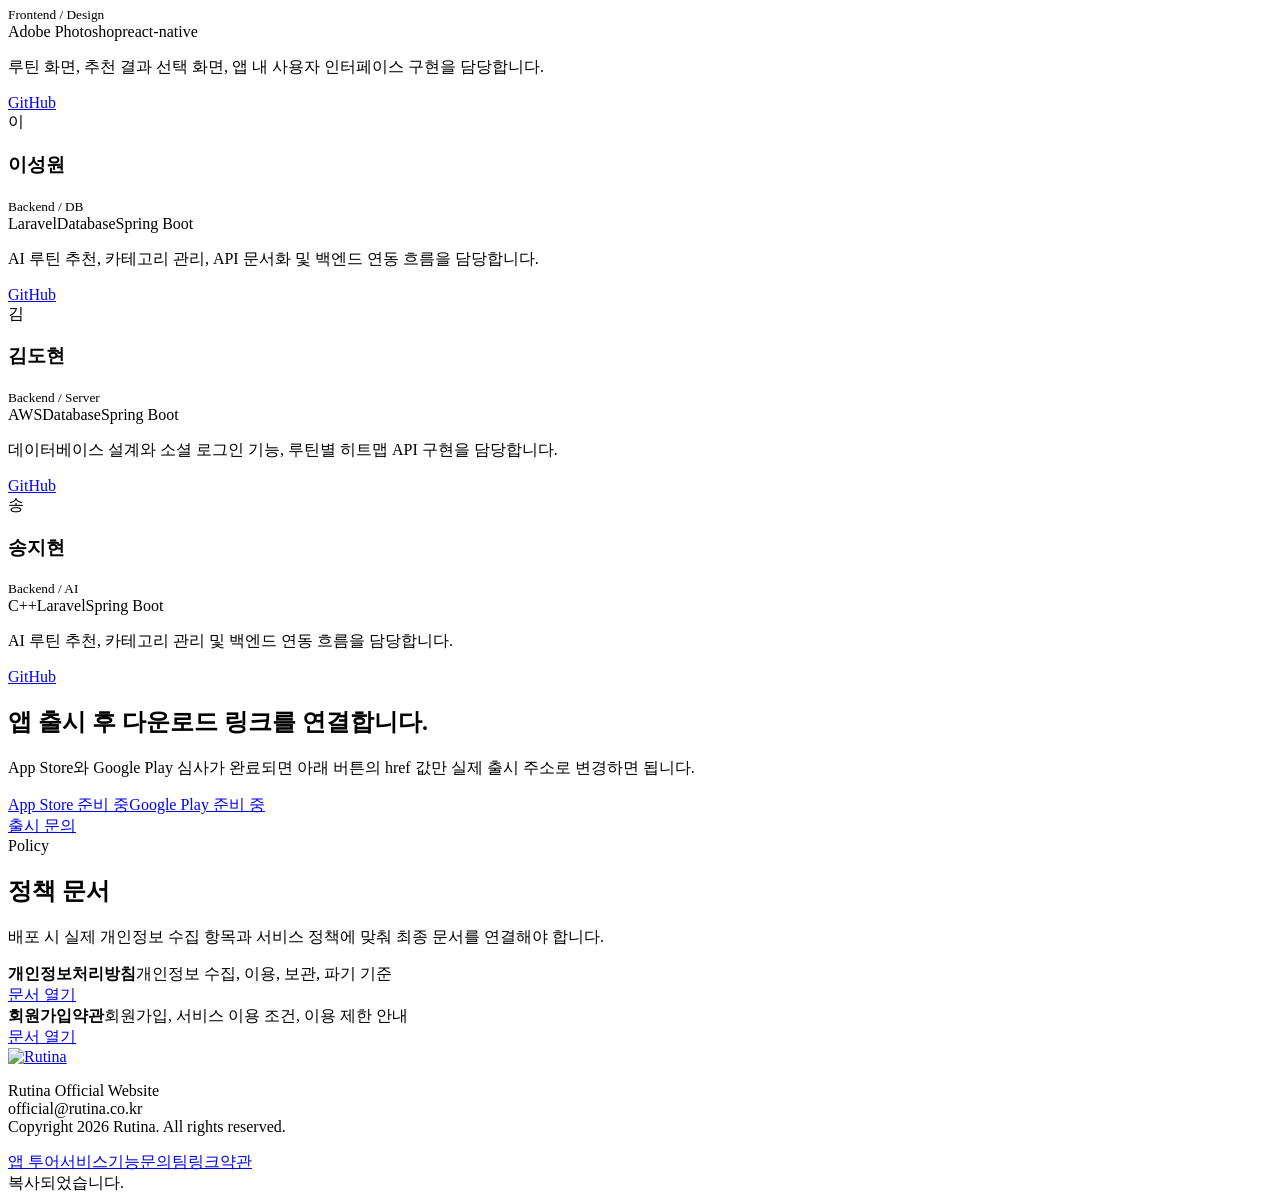
==== commit 2478249d: "fix: main 스크린 이미지 변경" ====
--- a/src/main/resources/static/official/index.html
+++ b/src/main/resources/static/official/index.html
@@ -22,10 +22,10 @@
         <nav class="menu" id="menu">
             <a href="#app-tour">앱 투어</a><a href="#service">서비스</a><a href="#features">기능</a><a href="#contact">문의</a><a href="#team">팀</a><a href="#links">링크</a><a href="#policy">약관</a>
         </nav>
-        <!-- <div class="nav-right">
-            <a class="btn btn-primary" href="#app">앱 링크</a>
-            <button class="hamburger" id="hamburger" type="button" aria-label="메뉴 열기"><span></span><span></span><span></span></button>
-        </div> -->
+    <!--       <div class="nav-right">-->
+    <!--            <a class="btn btn-primary" href="#app">앱 링크</a>-->
+    <!--            <button class="hamburger" id="hamburger" type="button" aria-label="메뉴 열기"><span></span><span></span><span></span></button>-->
+    <!--        </div>-->
     </div>
 </header>
 
@@ -76,7 +76,7 @@
 
                         <!-- 투어 화면 1: 타임테이블 실제 앱 화면 -->
                         <div class="tour-content active" data-tour-panel="home">
-                            <img src="/official/screens/timetable.png" alt="루티나 타임테이블 화면" class="tour-screenshot" />
+                            <img src="/official/screens/timetable.jpg" alt="루티나 타임테이블 화면" class="tour-screenshot" />
                         </div>
 
                         <!-- 투어 화면 2: 카테고리 실제 앱 화면 -->
@@ -91,18 +91,12 @@
 
                         <!-- 투어 화면 4: 히트맵 실제 앱 화면 -->
                         <div class="tour-content" data-tour-panel="heatmap">
-                            <img src="/official/screens/heatmap.png" alt="루티나 히트맵 화면" class="tour-screenshot" />
+                            <img src="/official/screens/heatmap.jpg" alt="루티나 히트맵 화면" class="tour-screenshot" />
                         </div>
 
                         <!-- 투어 화면 5: AI 추천 화면은 추후 실제 이미지 연결 -->
                         <div class="tour-content" data-tour-panel="ai">
-                            <div class="tour-empty">
-                                <strong>AI 추천 화면 준비 중</strong>
-                                <p>AI 루틴 추천 화면이 완성되면 이 영역에 실제 앱 화면을 연결할 예정입니다.</p>
-                                <div class="mock-ai-card">목표 기반 루틴 추천</div>
-                                <div class="mock-ai-card">기존 루틴 중복 최소화</div>
-                                <div class="mock-ai-card">추천 결과 다중 선택</div>
-                            </div>
+                             <img src="/official/screens/ai.jpg" alt="루티나 히트맵 화면" class="tour-screenshot" />
                         </div>
 
                     </div>
@@ -244,10 +238,10 @@
         heatGrid.appendChild(cell);
     }
     // 모바일 화면에서 햄버거 버튼을 클릭하면 메뉴를 열고 닫습니다.
-    const hamburger = document.getElementById("hamburger");
-    const menu = document.getElementById("menu");
-    hamburger.addEventListener("click", () => { menu.classList.toggle("open"); });
-    document.querySelectorAll(".menu a").forEach((link) => { link.addEventListener("click", () => menu.classList.remove("open")); });
+    // const hamburger = document.getElementById("hamburger");
+    // const menu = document.getElementById("menu");
+    // hamburger.addEventListener("click", () => { menu.classList.toggle("open"); });
+    // document.querySelectorAll(".menu a").forEach((link) => { link.addEventListener("click", () => menu.classList.remove("open")); });
 
     // Service 섹션의 탭 버튼을 클릭하면 해당 설명 패널만 보이도록 전환합니다.
     const tabs = document.querySelectorAll(".tab");
@@ -295,3 +289,4 @@
 <script src="/official/guard.js"></script>
 </body>
 </html>
+
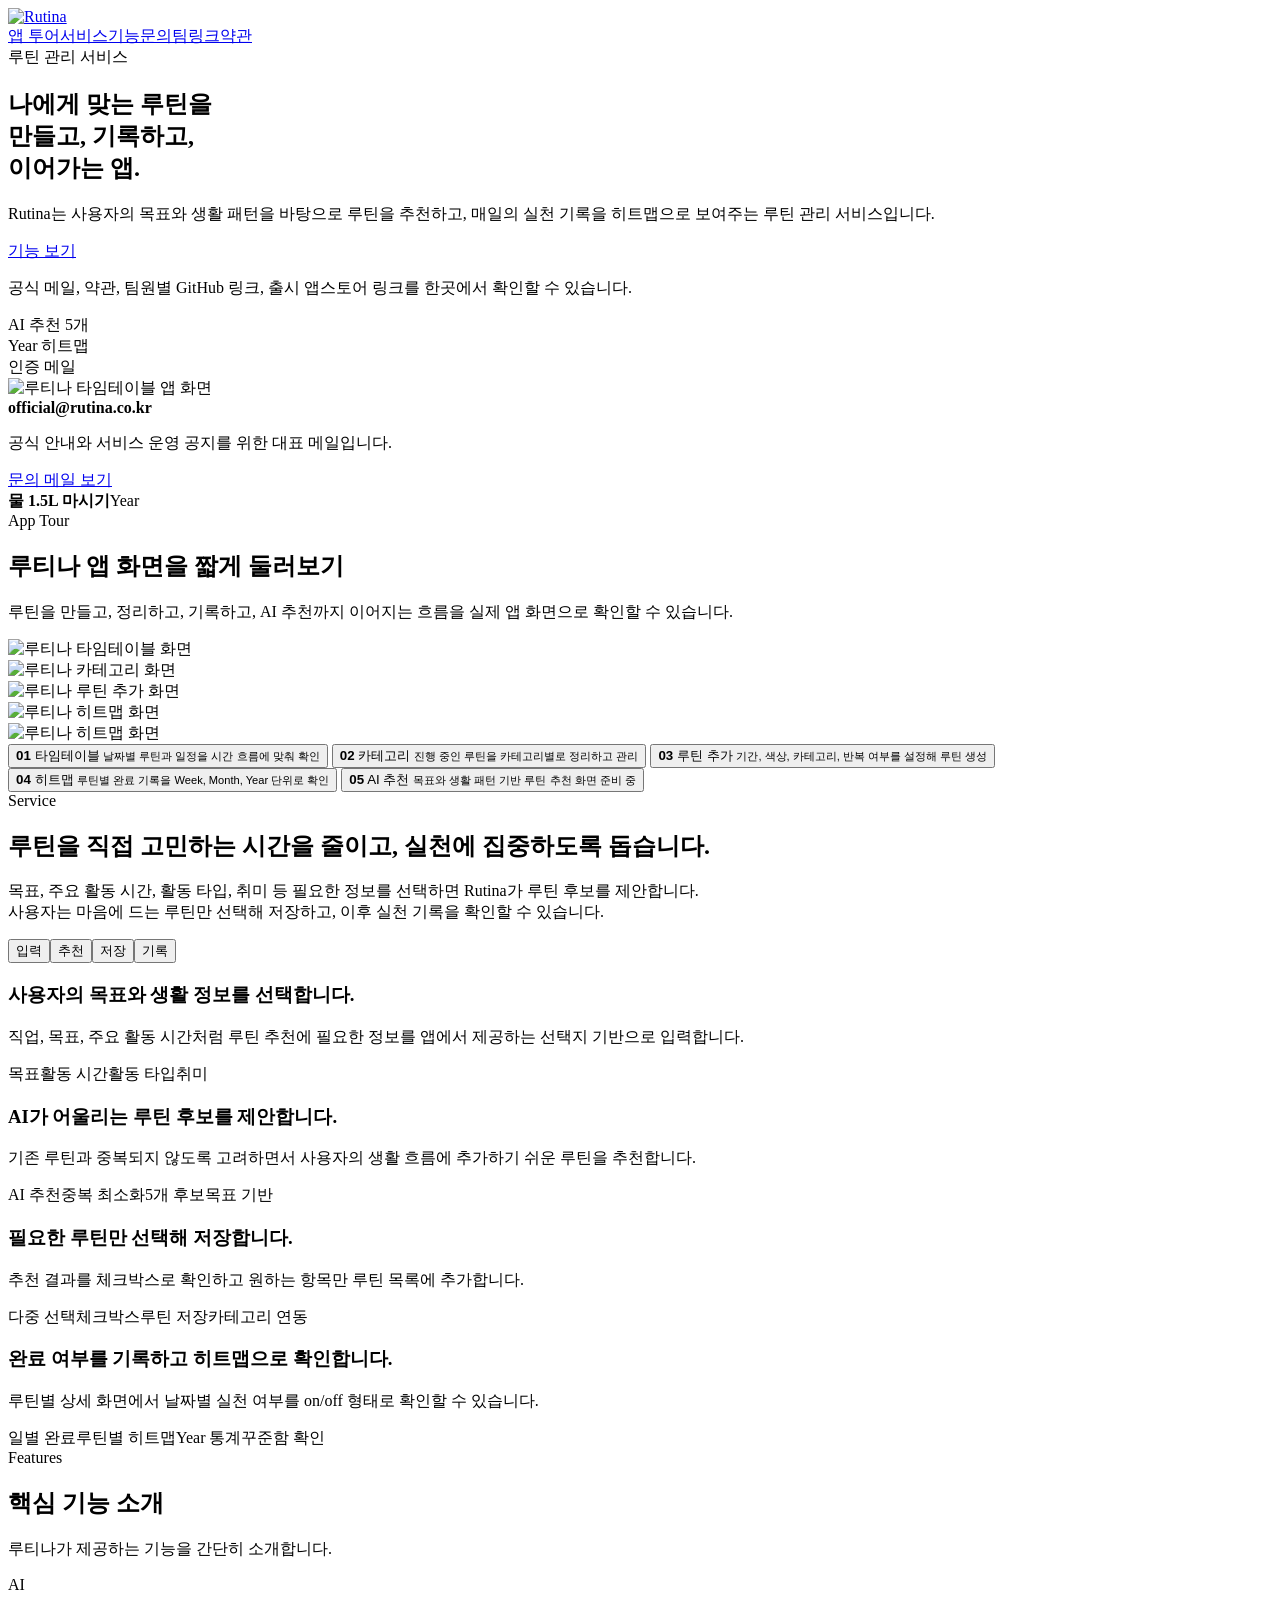
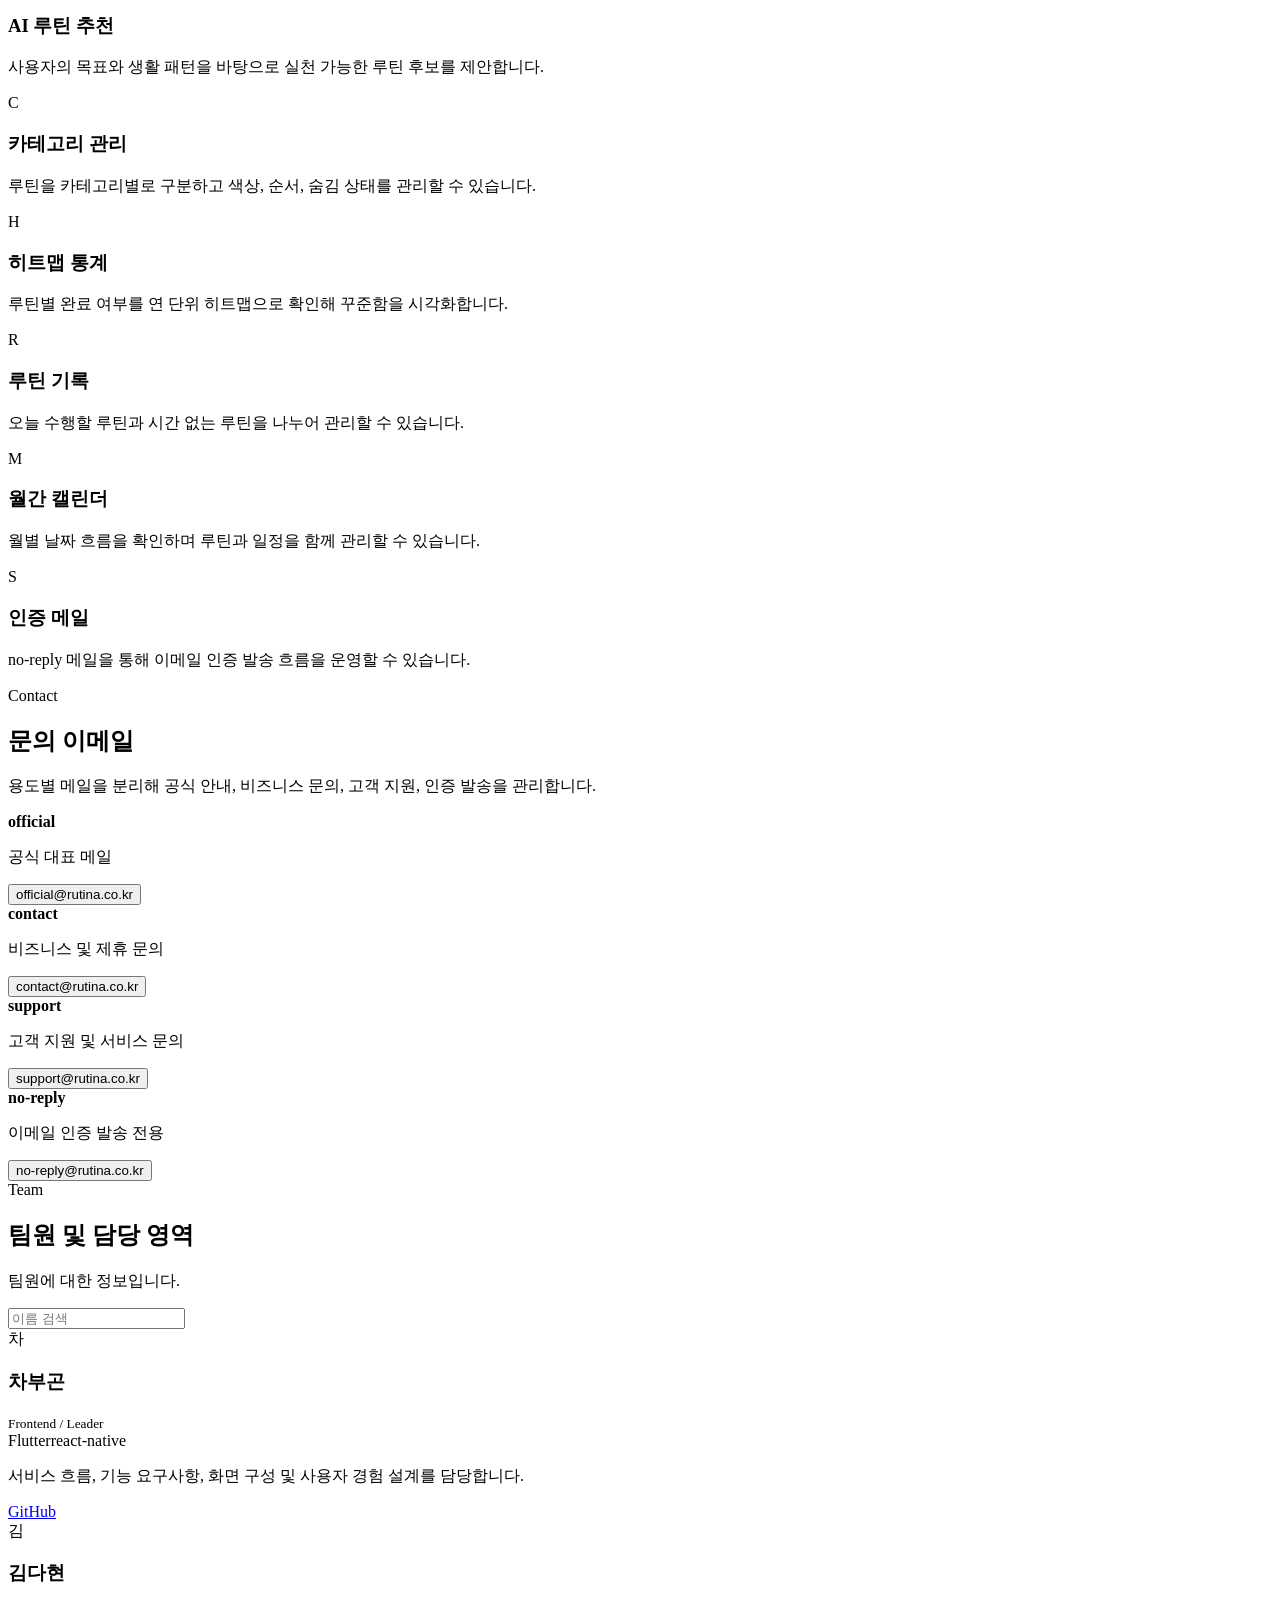
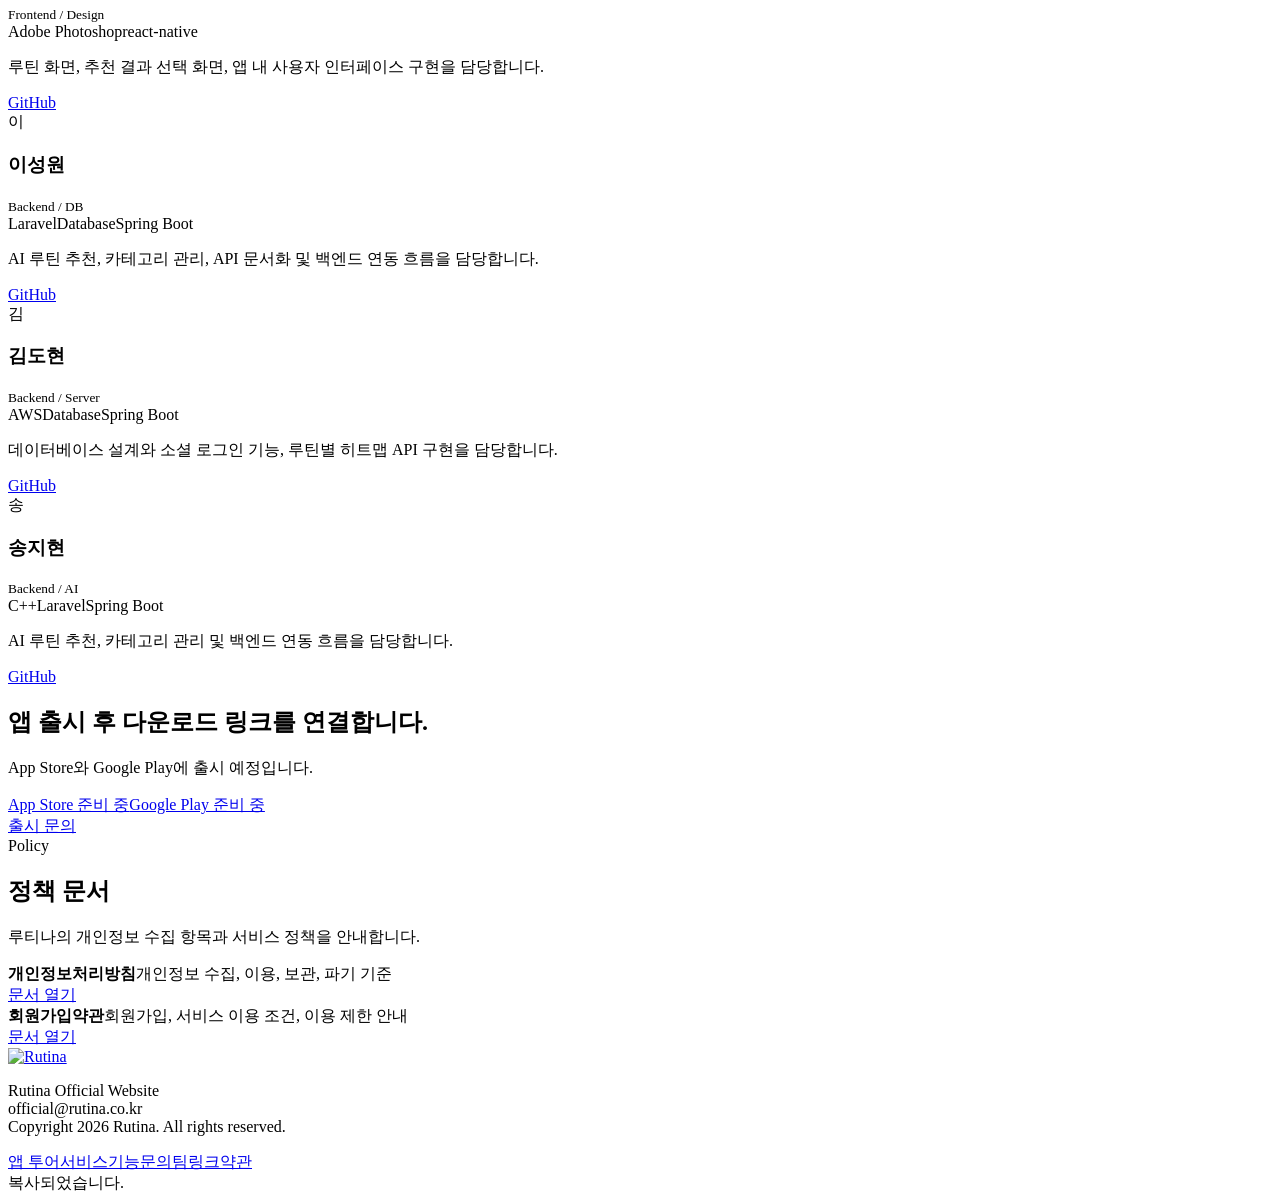
==== commit abff8ef9: "fix: 섹션별 서브 문구 수정" ====
--- a/src/main/resources/static/official/index.html
+++ b/src/main/resources/static/official/index.html
@@ -151,7 +151,7 @@
     </section>
 
     <!-- Features 섹션: 루티나의 핵심 기능을 카드 형태로 소개합니다. -->
-    <section id="features"><div class="container"><div class="section-head reveal"><div class="section-kicker">Features</div><h2 class="section-title">핵심 기능 소개</h2><p class="section-desc">실제 앱 화면의 차분한 톤을 유지하면서, 루티나가 제공하는 기능을 간단히 소개합니다.</p></div><div class="cards">
+    <section id="features"><div class="container"><div class="section-head reveal"><div class="section-kicker">Features</div><h2 class="section-title">핵심 기능 소개</h2><p class="section-desc">루티나가 제공하는 기능을 간단히 소개합니다.</p></div><div class="cards">
         <article class="card reveal"><div class="card-icon">AI</div><h3>AI 루틴 추천</h3><p>사용자의 목표와 생활 패턴을 바탕으로 실천 가능한 루틴 후보를 제안합니다.</p></article>
         <article class="card reveal"><div class="card-icon">C</div><h3>카테고리 관리</h3><p>루틴을 카테고리별로 구분하고 색상, 순서, 숨김 상태를 관리할 수 있습니다.</p></article>
         <article class="card reveal"><div class="card-icon">H</div><h3>히트맵 통계</h3><p>루틴별 완료 여부를 연 단위 히트맵으로 확인해 꾸준함을 시각화합니다.</p></article>
@@ -170,12 +170,12 @@
 
     <!-- Team 섹션: 팀원별 역할, 기술 스택, GitHub 링크를 보여줍니다. -->
     <section id="team"><div class="container"><div class="section-head reveal"><div class="section-kicker">Team</div>
-        <h2 class="section-title">팀원 및 담당 영역</h2><p class="section-desc">팀원 이름, 분야, 담당 기능, PR 링크는 실제 정보에 맞게 바꿔 넣으면 됩니다.</p></div><div class="team-top reveal"><input class="team-search" id="teamSearch" type="search" placeholder="이름, 분야, 담당 기능 검색" />
+        <h2 class="section-title">팀원 및 담당 영역</h2><p class="section-desc">팀원에 대한 정보입니다.</p></div><div class="team-top reveal"><input class="team-search" id="teamSearch" type="search" placeholder="이름 검색" />
     </div><div class="team-grid">
         <article class="member reveal" data-search="차부곤 frontend"><div class="member-head"><div class="avatar">차</div><div><h3>차부곤</h3><small>Frontend / Leader</small></div></div><div class="tags"><span>Flutter</span><span>react-native</span></div><p>서비스 흐름, 기능 요구사항, 화면 구성 및 사용자 경험 설계를 담당합니다.</p><div class="member-links"><a href="https://github.com/Dev-Combu" target="_blank" rel="noreferrer">GitHub</a></div></article>
         <article class="member reveal" data-search="김다현 frontend"><div class="member-head"><div class="avatar">김</div><div><h3>김다현</h3><small>Frontend / Design</small></div></div><div class="tags"><span>Adobe Photoshop</span><span>react-native</span></div><p>루틴 화면, 추천 결과 선택 화면, 앱 내 사용자 인터페이스 구현을 담당합니다.</p><div class="member-links"><a href="https://github.com/kimmmddh" target="_blank" rel="noreferrer">GitHub</a></div></article>
-        <article class="member reveal" data-search="이성원 backend"><div class="member-head"><div class="avatar">이</div><div><h3>이성원</h3><small>Backend / DB</small></div></div><div class="tags"><span>Laravel</span><span>Database</span><span>Spring Boot</span></div><p>AI 루틴 추천, 카테고리 관리, API 문서화 및 백엔드 연동 흐름을 담당합니다.</p><div class="member-links"><a href="https://github.com/dodo551" target="_blank" rel="noreferrer">GitHub</a></div></article>
-        <article class="member reveal" data-search="김도현 backend"><div class="member-head"><div class="avatar">김</div><div><h3>김도현</h3><small>Backend / Server</small></div></div><div class="tags"><span>AWS</span><span>Database</span><span>Spring Boot</span></div><p>데이터베이스 설계와 소셜 로그인 기능, 루틴별 히트맵 API 구현을 담당합니다.</p><div class="member-links"><a href="https://github.com/swon0913" target="_blank" rel="noreferrer">GitHub</a></div></article>
+        <article class="member reveal" data-search="이성원 backend"><div class="member-head"><div class="avatar">이</div><div><h3>이성원</h3><small>Backend / DB</small></div></div><div class="tags"><span>Laravel</span><span>Database</span><span>Spring Boot</span></div><p>AI 루틴 추천, 카테고리 관리, API 문서화 및 백엔드 연동 흐름을 담당합니다.</p><div class="member-links"><a href="https://github.com/swon0913" target="_blank" rel="noreferrer">GitHub</a></div></article>
+        <article class="member reveal" data-search="김도현 backend"><div class="member-head"><div class="avatar">김</div><div><h3>김도현</h3><small>Backend / Server</small></div></div><div class="tags"><span>AWS</span><span>Database</span><span>Spring Boot</span></div><p>데이터베이스 설계와 소셜 로그인 기능, 루틴별 히트맵 API 구현을 담당합니다.</p><div class="member-links"><a href="https://github.com/dodo551" target="_blank" rel="noreferrer">GitHub</a></div></article>
         <article class="member reveal" data-search="송지현 backend"><div class="member-head"><div class="avatar">송</div><div><h3>송지현</h3><small>Backend / AI</small></div></div><div class="tags"><span>C++</span><span>Laravel</span><span>Spring Boot</span></div><p>AI 루틴 추천, 카테고리 관리 및 백엔드 연동 흐름을 담당합니다.</p><div class="member-links"><a href="https://github.com/Jihyeonnn" target="_blank" rel="noreferrer">GitHub</a></div></article>
     </div></div></section>
 
@@ -187,10 +187,10 @@
     <!--    </div></div></section>-->
 
     <!-- App 섹션: 앱 출시 후 App Store / Google Play 링크를 연결할 영역입니다. -->
-    <section id="links"><div class="container"><div class="app-banner reveal"><div><h2>앱 출시 후 다운로드 링크를 연결합니다.</h2><p>App Store와 Google Play 심사가 완료되면 아래 버튼의 href 값만 실제 출시 주소로 변경하면 됩니다.</p><div class="store-group"><a class="store disabled" href="#" aria-disabled="true">App Store 준비 중</a><a class="store disabled" href="#" aria-disabled="true">Google Play 준비 중</a></div></div><a class="btn btn-soft" href="mailto:support@rutina.co.kr">출시 문의</a></div></div></section>
+    <section id="links"><div class="container"><div class="app-banner reveal"><div><h2>앱 출시 후 다운로드 링크를 연결합니다.</h2><p>App Store와 Google Play에 출시 예정입니다.</p><div class="store-group"><a class="store disabled" href="#" aria-disabled="true">App Store 준비 중</a><a class="store disabled" href="#" aria-disabled="true">Google Play 준비 중</a></div></div><a class="btn btn-soft" href="mailto:support@rutina.co.kr">출시 문의</a></div></div></section>
 
     <!-- Policy 섹션: 개인정보처리방침과 회원가입약관 문서로 이동하는 영역입니다. -->
-    <section id="policy"><div class="container"><div class="section-head reveal"><div class="section-kicker">Policy</div><h2 class="section-title">정책 문서</h2><p class="section-desc">배포 시 실제 개인정보 수집 항목과 서비스 정책에 맞춰 최종 문서를 연결해야 합니다.</p></div><div class="legal-grid"><div class="legal reveal"><div><b>개인정보처리방침</b><span>개인정보 수집, 이용, 보관, 파기 기준</span></div><a class="btn btn-soft" href="/official/privacy.html">문서 열기</a></div><div class="legal reveal"><div><b>회원가입약관</b><span>회원가입, 서비스 이용 조건, 이용 제한 안내</span></div><a class="btn btn-soft" href="/official/terms.html">문서 열기</a></div></div></div></section>
+    <section id="policy"><div class="container"><div class="section-head reveal"><div class="section-kicker">Policy</div><h2 class="section-title">정책 문서</h2><p class="section-desc">루티나의 개인정보 수집 항목과 서비스 정책을 안내합니다.</p></div><div class="legal-grid"><div class="legal reveal"><div><b>개인정보처리방침</b><span>개인정보 수집, 이용, 보관, 파기 기준</span></div><a class="btn btn-soft" href="/official/privacy.html">문서 열기</a></div><div class="legal reveal"><div><b>회원가입약관</b><span>회원가입, 서비스 이용 조건, 이용 제한 안내</span></div><a class="btn btn-soft" href="/official/terms.html">문서 열기</a></div></div></div></section>
 </main>
 
 <!-- Footer 영역: 로고, 대표 이메일, 저작권, 주요 섹션 바로가기를 제공합니다. -->
